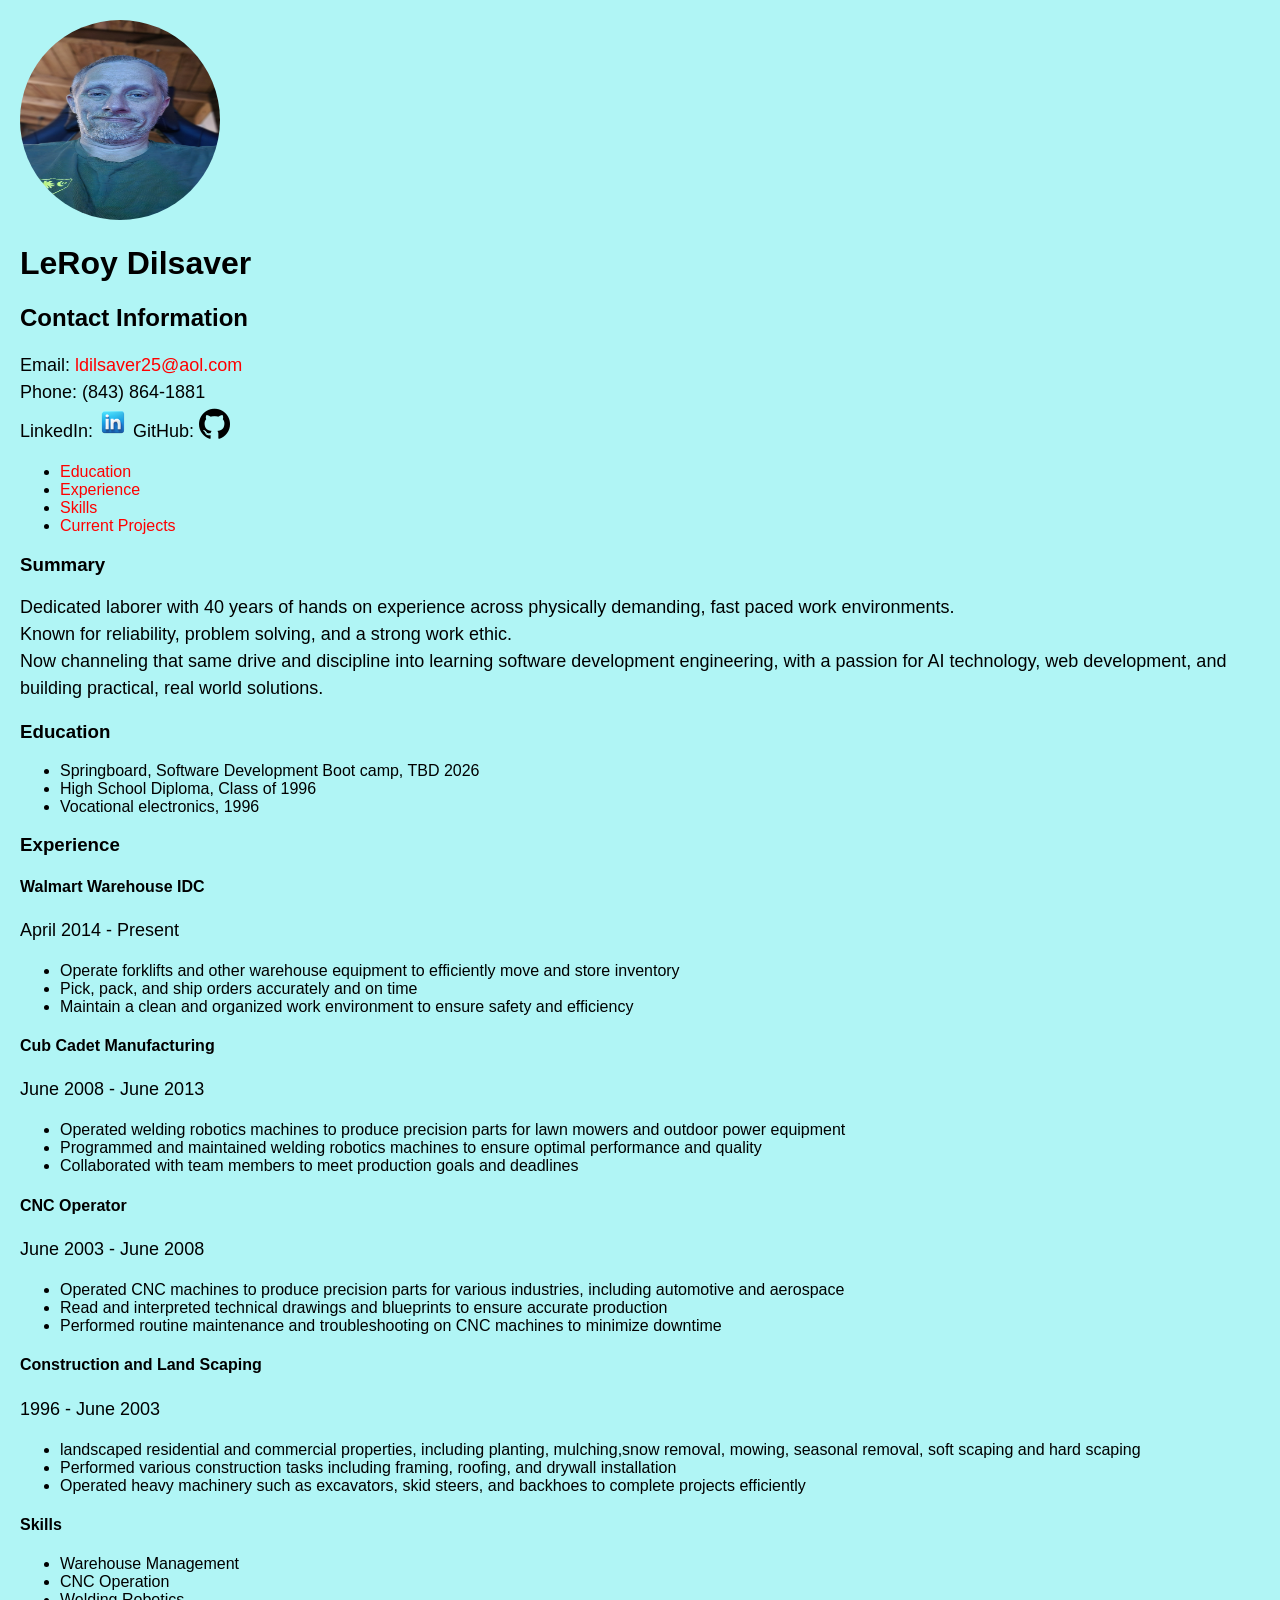
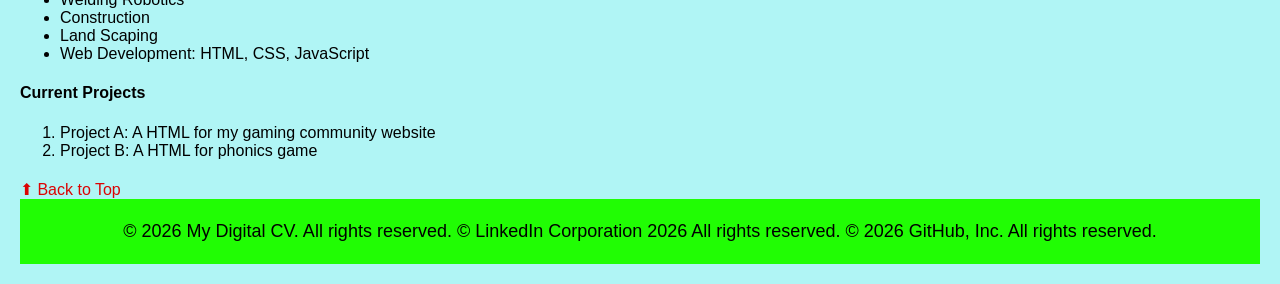
==== my_cv/index.html @ 77f1e928 "changed file name" ====
<!DOCTYPE html>
<html lang="en">
<head>
  <meta charset="UTF-8">
  <meta name="viewport" content="width=device-width, initial-scale=1.0">
  <!-- add some basic style -->
  <link rel="stylesheet" href="styles.css">
  <link rel="stylesheet" href="https://cdnjs.cloudflare.com/ajax/libs/font-awesome/4.7.0/css/font-awesome.min.css">

  <title>Digital CV</title>
    </head>

<body>
  <!-- profile -->
  <img src="images/20260308_204023.jpg" alt="Profile picture of LeRoy Dilsaver" class="profile-picture">
  <h1>LeRoy Dilsaver</h1>
  <h2>Contact Information</h2>
  <p>Email: <a href="mailto:ldilsaver25@aol.com">ldilsaver25@aol.com</a>

    <br>
     Phone: (843) 864-1881
<br>
<!-- quick links -->
  LinkedIn: <a href="https://www.linkedin.com/in/leroy-dilsaver-5354b6369/" target="_blank" ><img src="images/icons8-linkedin-94.png" alt="LinkedIn"  style="width: 30px;height:30px"></a>

  GitHub: <a href="https://github.com/PapaRed78" target="_blank" ><i class="fa fa-github" style="font-size:36px; color:black"></i>
</a></p>
<!-- navigation -->
  <nav>
    <ul>
      <li><a href="#education">Education</a></li>
      <li><a href="#experience">Experience</a></li>
      <li><a href="#skills">Skills</a></li>
      <li><a href="#current_projects">Current Projects</a></li>
    </ul>
  </nav>

    <section id="summary">
      <h3>Summary</h3>
      <p>Dedicated laborer with 40 years of hands on experience across physically demanding, fast paced work environments. <br>Known for reliability, problem solving, and a strong work ethic.<br> Now channeling that same drive and discipline into learning software development engineering, with a passion for AI technology, web development, and building practical, real world solutions.</p>
    </section>

    <section id="education">
  <h3>Education</h3>
  <ul>
    <li>Springboard, Software Development Boot camp, TBD 2026</li>
    <li>High School Diploma,  Class of 1996</li>
    <li>Vocational electronics, 1996</li>
  </ul>
  </section>

<section id="experience">
  <h3>Experience</h3>
  <h4>Walmart Warehouse IDC</h4>
  <p>April 2014 - Present</p>
  <ul>
    <li>Operate forklifts and other warehouse equipment to efficiently move and store inventory</li>
    <li>Pick, pack, and ship orders accurately and on time</li>
    <li>Maintain a clean and organized work environment to ensure safety and efficiency</li>
  </ul>
  <h4>Cub Cadet Manufacturing</h4>
  <p>June 2008 - June 2013</p>
  <ul>
    <li>Operated welding robotics machines to produce precision parts for lawn mowers and outdoor power equipment</li>
    <li>Programmed and maintained welding robotics machines to ensure optimal performance and quality</li>
    <li>Collaborated with team members to meet production goals and deadlines</li>
  </ul>
  <h4>CNC Operator</h4>
  <p>June 2003 - June 2008</p>
  <ul>
    <li>Operated CNC machines to produce precision parts for various industries, including automotive and aerospace</li>
    <li>Read and interpreted technical drawings and blueprints to ensure accurate production</li>
    <li>Performed routine maintenance and troubleshooting on CNC machines to minimize downtime</li>
  </ul> 

  <h4>Construction and Land Scaping</h4>
  <p>1996 - June 2003</p>
  <ul>
    <li>landscaped residential and commercial properties, including planting, mulching,snow removal, mowing, seasonal removal, soft scaping and hard scaping</li>
    <li>Performed various construction tasks including framing, roofing, and drywall installation</li>
    <li>Operated heavy machinery such as excavators, skid steers, and backhoes to complete projects efficiently</li>
  </ul> 
</section>

  <section id="skills">
    <h4>Skills</h4>
    <ul>
      <li>Warehouse Management</li>
      <li>CNC Operation</li>
      <li>Welding Robotics</li>
      <li>Construction</li>
      <li>Land Scaping</li>
      <li>Web Development: HTML, CSS, JavaScript</li>
    </ul>
  </section>

<section id="current_projects">
  <h4>Current Projects</h4>
  <ol>
    <li>Project A: A HTML for my gaming community website</li>
    <li>Project B: A HTML for phonics game</li>
  </ol> 
</section>

  <!-- add back to top -->
  <a href="#top" class="back-to-top">⬆ Back to Top</a>
  <footer>
    <p>&copy; 2026 My Digital CV. All rights reserved.
     &copy; LinkedIn Corporation 2026 All rights reserved.
    &copy; 2026 GitHub, Inc. All rights reserved.</p>
  </footer>
</body>
</html>
---- my_cv/styles.css ----
/* ? back round colors */
   body {
      font-family: Arial, sans-serif;
      background-color: #b0f5f5;
      margin: 20px;
     
    }
/* todo round corners */
    img {
      border-radius: 50%;
      width: 200px;
      height: 200px;
    }
    /* ! header text color */
    h1, h2 {
      color: #000000;
    }
    .back-to-top {
      display: block;
      margin-top: 20px;
      text-decoration: none;
      color: #db0303;
    }
    /* ? link text color */
  a {
    text-decoration: none;
    color: #ff0000;
  }

  p {
    color: #000000;
    font-size: 18px;
    line-height: 1.5;
  }
footer {
text-align: center;
padding: 1px;
background-color: #21fd04;

}
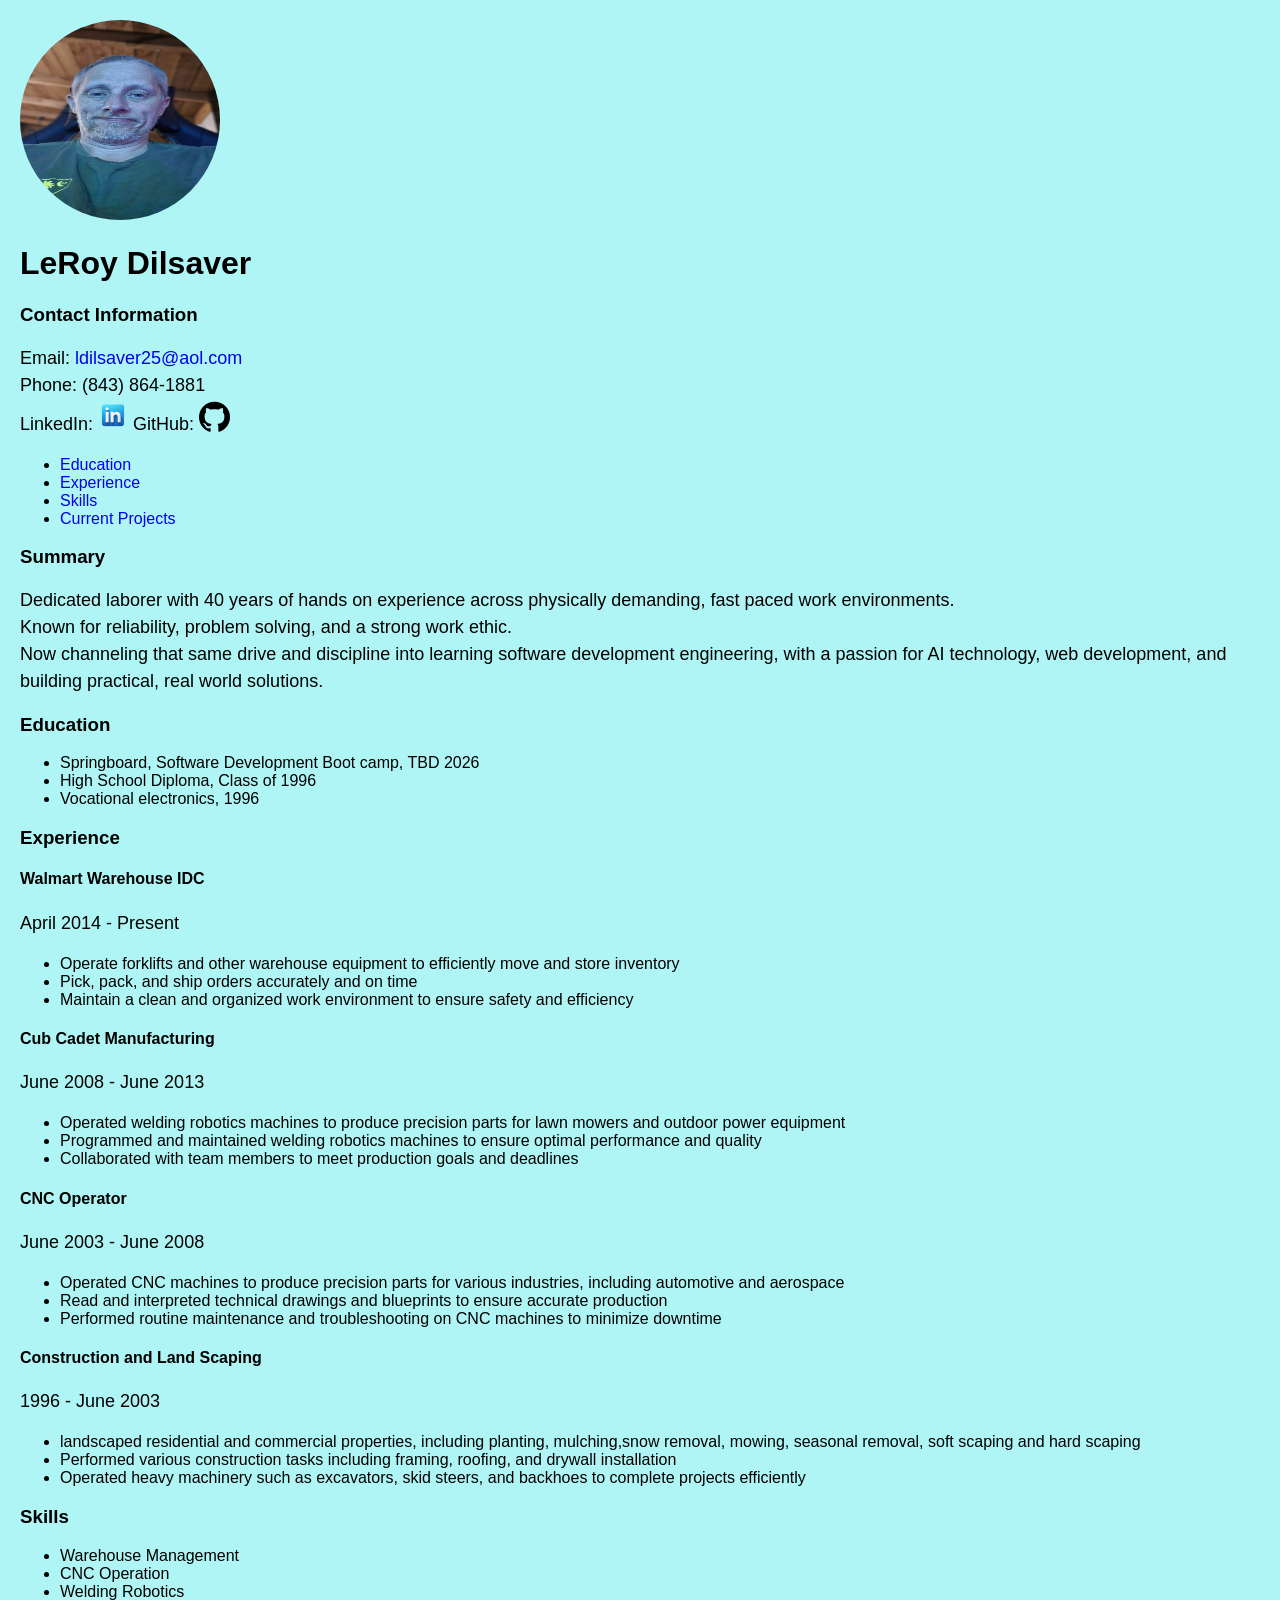
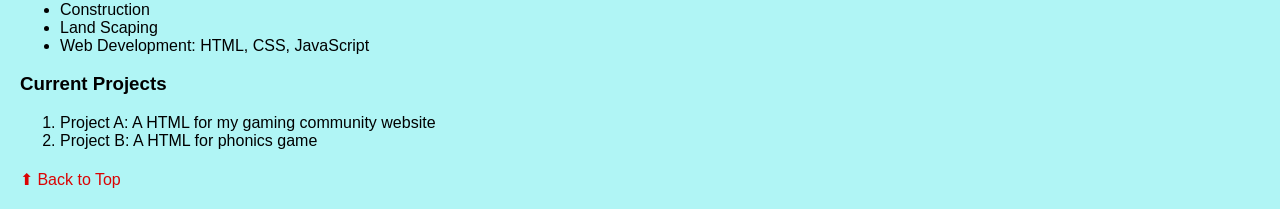
==== commit 51460fdf: "change file name" ====
--- a/my_cv/index.html
+++ b/my_cv/index.html
@@ -6,15 +6,12 @@
   <!-- add some basic style -->
   <link rel="stylesheet" href="styles.css">
   <link rel="stylesheet" href="https://cdnjs.cloudflare.com/ajax/libs/font-awesome/4.7.0/css/font-awesome.min.css">
-
   <title>Digital CV</title>
     </head>
-
 <body>
-  <!-- profile -->
   <img src="images/20260308_204023.jpg" alt="Profile picture of LeRoy Dilsaver" class="profile-picture">
   <h1>LeRoy Dilsaver</h1>
-  <h2>Contact Information</h2>
+  <h3>Contact Information</h3>
   <p>Email: <a href="mailto:ldilsaver25@aol.com">ldilsaver25@aol.com</a>
 
     <br>
@@ -83,7 +80,7 @@
 </section>
 
   <section id="skills">
-    <h4>Skills</h4>
+    <h3>Skills</h3>
     <ul>
       <li>Warehouse Management</li>
       <li>CNC Operation</li>
@@ -95,7 +92,7 @@
   </section>
 
 <section id="current_projects">
-  <h4>Current Projects</h4>
+  <h3>Current Projects</h3>
   <ol>
     <li>Project A: A HTML for my gaming community website</li>
     <li>Project B: A HTML for phonics game</li>
@@ -104,10 +101,5 @@
 
   <!-- add back to top -->
   <a href="#top" class="back-to-top">⬆ Back to Top</a>
-  <footer>
-    <p>&copy; 2026 My Digital CV. All rights reserved.
-     &copy; LinkedIn Corporation 2026 All rights reserved.
-    &copy; 2026 GitHub, Inc. All rights reserved.</p>
-  </footer>
 </body>
 </html>
--- a/my_cv/styles.css
+++ b/my_cv/styles.css
@@ -21,20 +21,12 @@
       text-decoration: none;
       color: #db0303;
     }
-    /* ? link text color */
   a {
     text-decoration: none;
-    color: #ff0000;
   }
 
   p {
     color: #000000;
     font-size: 18px;
     line-height: 1.5;
-  }
-footer {
-text-align: center;
-padding: 1px;
-background-color: #21fd04;
-
-}
+  }
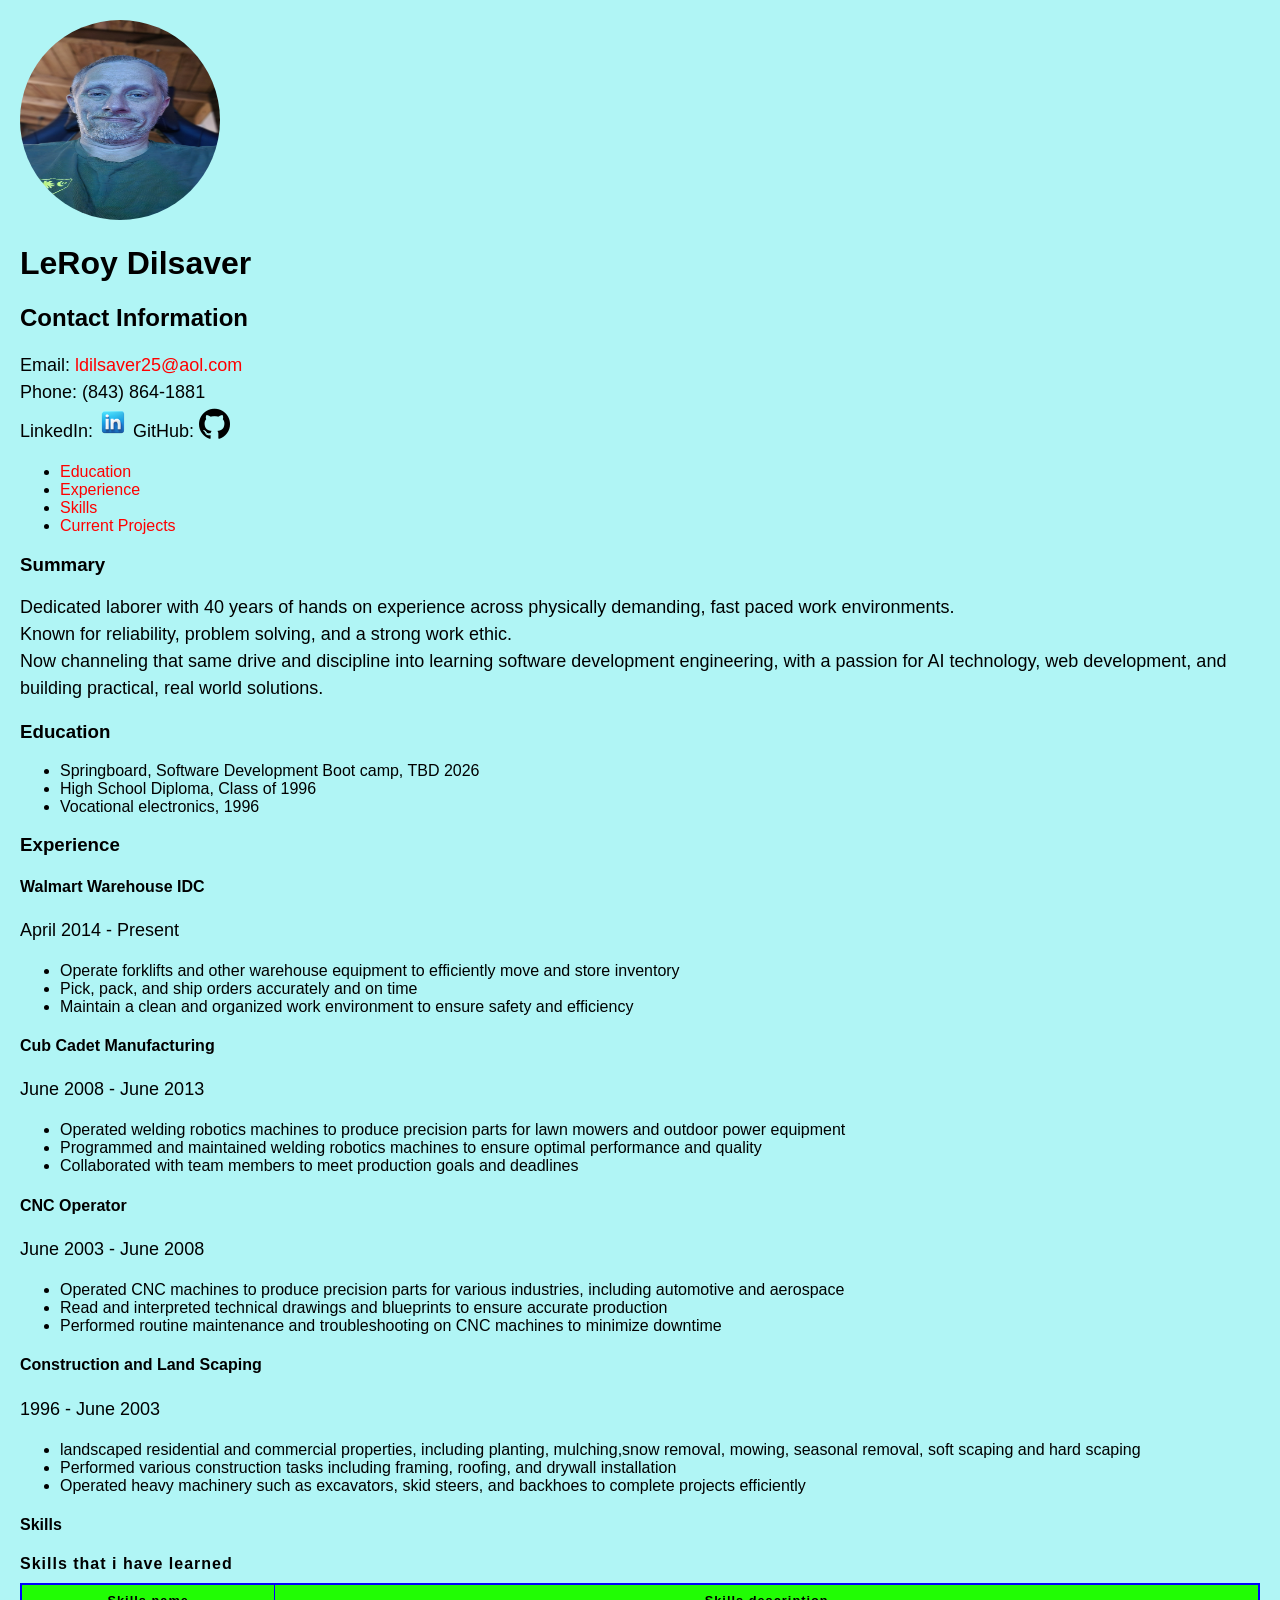
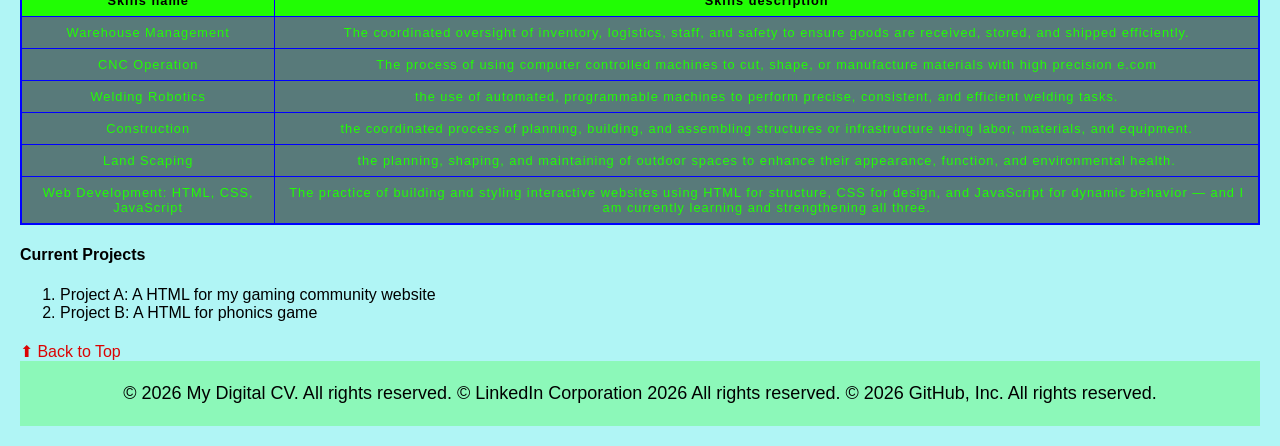
==== commit cd10b1d4: "exercise1.2" ====
--- a/my_cv/index.html
+++ b/my_cv/index.html
@@ -6,12 +6,15 @@
   <!-- add some basic style -->
   <link rel="stylesheet" href="styles.css">
   <link rel="stylesheet" href="https://cdnjs.cloudflare.com/ajax/libs/font-awesome/4.7.0/css/font-awesome.min.css">
+
   <title>Digital CV</title>
     </head>
+
 <body>
+  <!-- profile -->
   <img src="images/20260308_204023.jpg" alt="Profile picture of LeRoy Dilsaver" class="profile-picture">
   <h1>LeRoy Dilsaver</h1>
-  <h3>Contact Information</h3>
+  <h2>Contact Information</h2>
   <p>Email: <a href="mailto:ldilsaver25@aol.com">ldilsaver25@aol.com</a>
 
     <br>
@@ -80,19 +83,49 @@
 </section>
 
   <section id="skills">
-    <h3>Skills</h3>
-    <ul>
-      <li>Warehouse Management</li>
-      <li>CNC Operation</li>
-      <li>Welding Robotics</li>
-      <li>Construction</li>
-      <li>Land Scaping</li>
-      <li>Web Development: HTML, CSS, JavaScript</li>
-    </ul>
+    <h4>Skills</h4>
+   <table>
+  <caption>
+   Skills that i have learned
+  </caption>
+  <thead>
+    <tr>
+      <th>Skills name</th>
+      <th>Skills description</th>
+    </tr>
+  </thead>
+  <tbody>
+    <tr>
+      <td>Warehouse Management</td>
+      <td>The coordinated oversight of inventory, logistics, staff, and safety to ensure goods are received, stored, and shipped efficiently.</td>
+    </tr>
+    <tr>
+      <td>CNC Operation</td>
+      <td>The process of using computer controlled machines to cut, shape, or manufacture materials with high precision e.com</td>
+    </tr>
+   <tr>
+     <td>Welding Robotics</td>
+     <td>the use of automated, programmable machines to perform precise, consistent, and efficient welding tasks.</td>
+   </tr>      
+    <tr>
+      <td>Construction</td>
+      <td>the coordinated process of planning, building, and assembling structures or infrastructure using labor, materials, and equipment.</td>
+    </tr>
+    <tr>
+      <td>Land Scaping</td>
+  <td>the planning, shaping, and maintaining of outdoor spaces to enhance their appearance, function, and environmental health.</td>
+    </tr>
+    <tr>
+      <td>Web Development: HTML, CSS, JavaScript</td>
+      <td>The practice of building and styling interactive websites using HTML for structure, CSS for design, and JavaScript for dynamic behavior — and I am currently learning and strengthening all three.</td>
+    </tr>
+  </tbody>
+</table>
+
   </section>
 
 <section id="current_projects">
-  <h3>Current Projects</h3>
+  <h4>Current Projects</h4>
   <ol>
     <li>Project A: A HTML for my gaming community website</li>
     <li>Project B: A HTML for phonics game</li>
@@ -101,5 +134,10 @@
 
   <!-- add back to top -->
   <a href="#top" class="back-to-top">⬆ Back to Top</a>
+  <footer>
+    <p>&copy; 2026 My Digital CV. All rights reserved.
+     &copy; LinkedIn Corporation 2026 All rights reserved.
+    &copy; 2026 GitHub, Inc. All rights reserved.</p>
+  </footer>
 </body>
 </html>
--- a/my_cv/styles.css
+++ b/my_cv/styles.css
@@ -1,11 +1,13 @@
-   /* ? back round colors */
+   /* todo body background color/pic or linear gradient */
+   /* todo h1-h6 styles*/
+   /* ? body colors */
    body {
       font-family: Arial, sans-serif;
       background-color: #b0f5f5;
       margin: 20px;
      
     }
-/* todo round corners */
+    /* round corners */
     img {
       border-radius: 50%;
       width: 200px;
@@ -21,12 +23,50 @@
       text-decoration: none;
       color: #db0303;
     }
+    /* ? link text color */
   a {
     text-decoration: none;
+    color: #ff0000;
   }
 
   p {
     color: #000000;
     font-size: 18px;
     line-height: 1.5;
-  }+  }
+footer {
+text-align: center;
+padding: 1px;
+background-color:#21fd0440
+
+}
+   /* table css  */
+caption {
+  caption-side: top;
+  text-align: left;
+  padding-bottom: 10px;
+  font-weight: bold;
+  font-size: 1.0rem;
+}
+table {
+  border-collapse: collapse;
+  border: 2px solid blue;
+  font-family: sans-serif;
+  font-size: 0.8rem;
+  letter-spacing: 1px;
+ background-image: linear-gradient(rgba(0, 0, 0, 0.5), rgba(0, 0, 0, 0.5)), url(https://img.freepik.com/premium-photo/creative-digital-skill-bar-blurry-dark-bokeh-background-education-career-progress-concept_670147-43984.jpg?w=2000);
+background-size: cover;
+background-position: center;}
+
+th, td {
+  border: 1px solid blue;
+  padding: 8px 10px;
+}
+
+th {
+  background-color: #21fd04;
+}
+
+td {
+  text-align: center;
+  color: #21fd04}
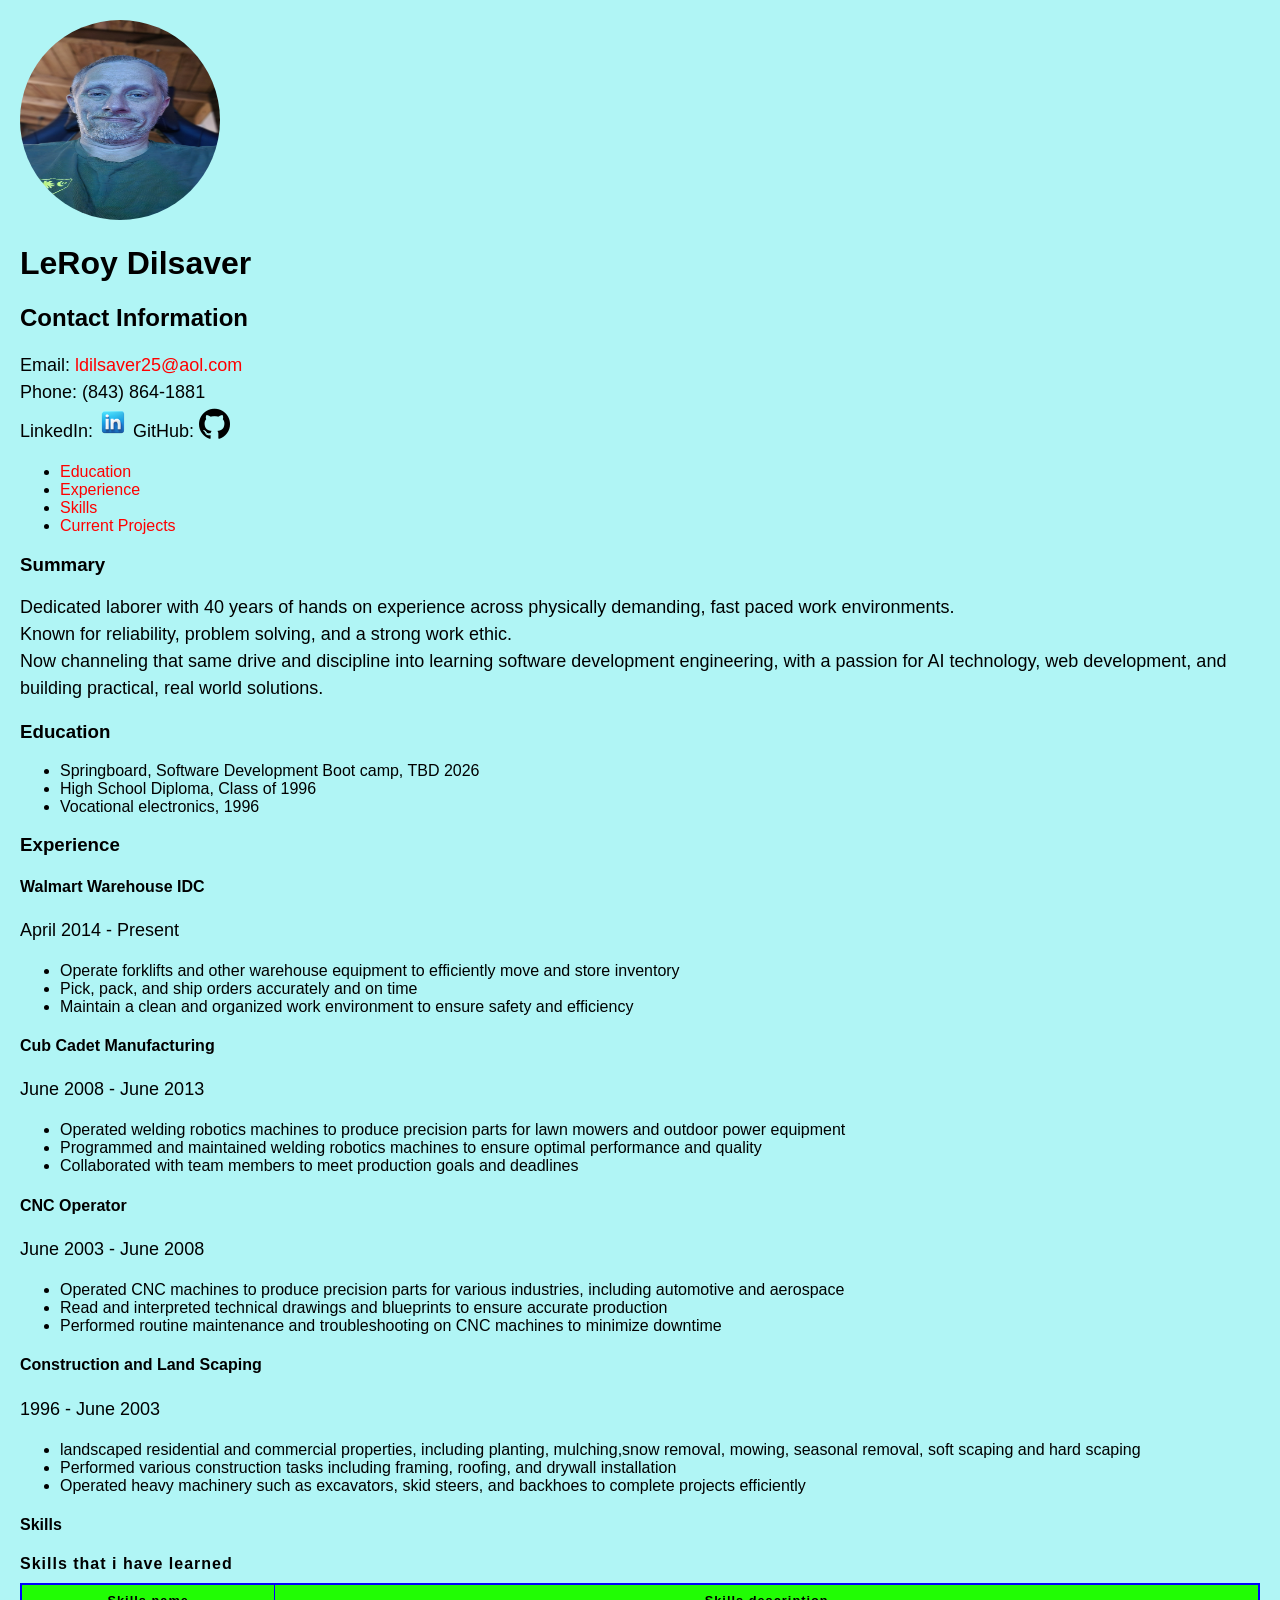
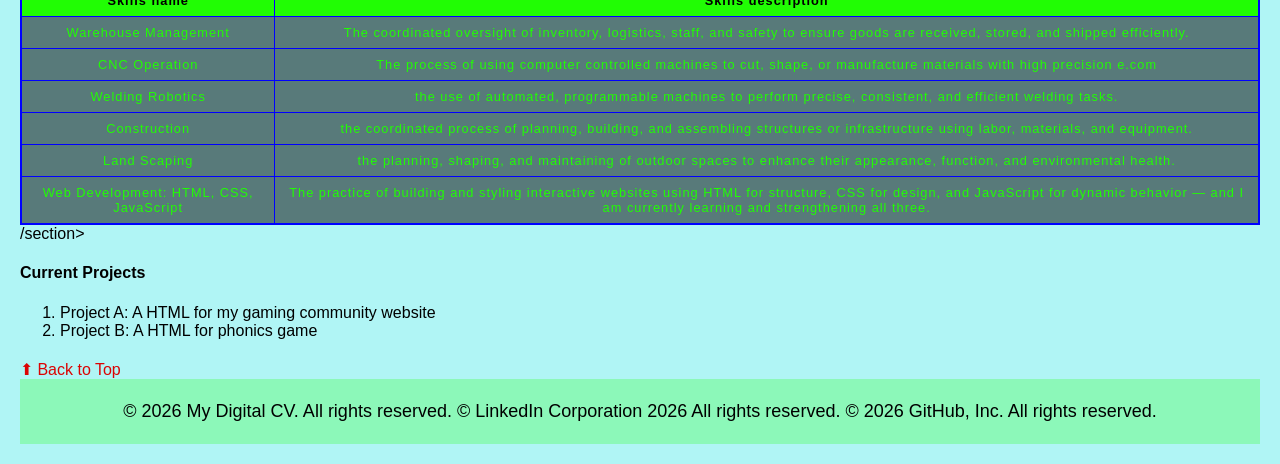
==== commit d7066a22: "added notes" ====
--- a/my_cv/index.html
+++ b/my_cv/index.html
@@ -84,6 +84,7 @@
 
   <section id="skills">
     <h4>Skills</h4>
+    <!-- add table for skills -->
    <table>
   <caption>
    Skills that i have learned
@@ -121,9 +122,9 @@
     </tr>
   </tbody>
 </table>
-
-  </section>
-
+/section>
+<!-- add forms  -->
+ 
 <section id="current_projects">
   <h4>Current Projects</h4>
   <ol>
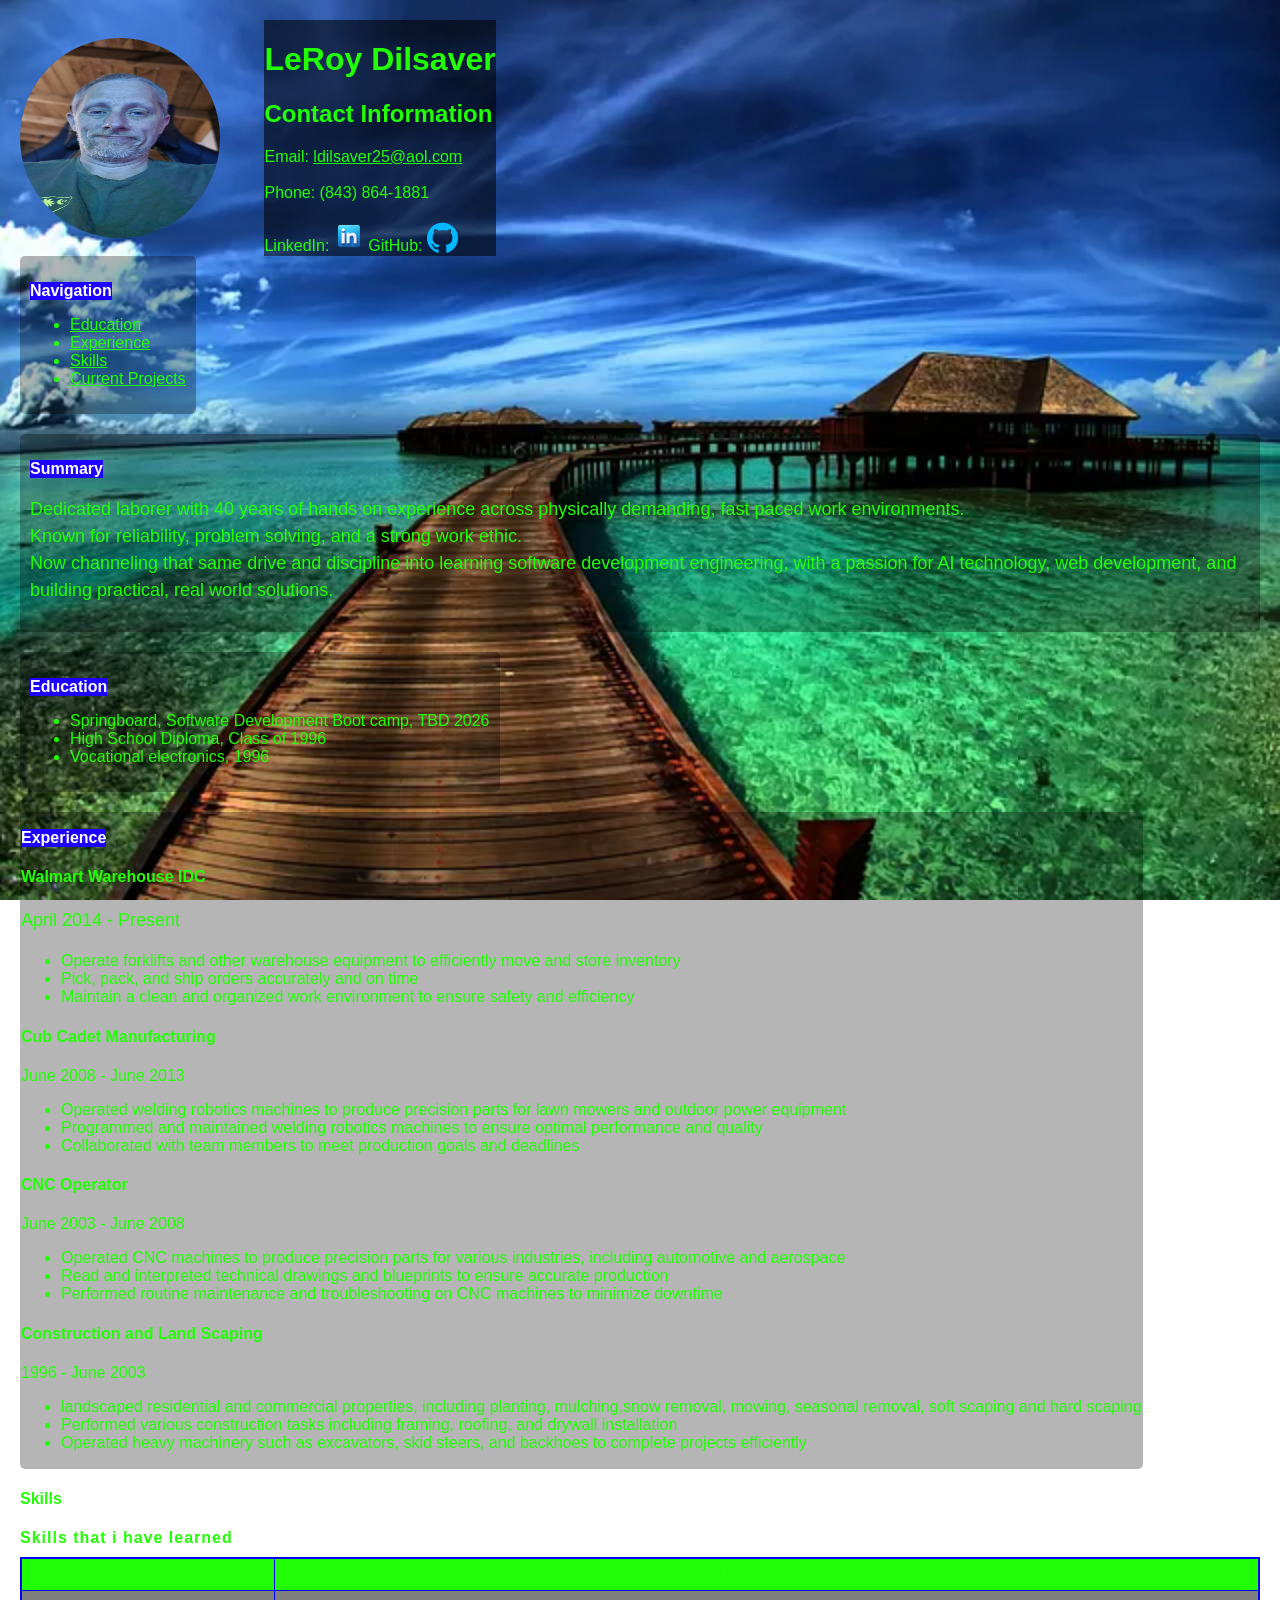
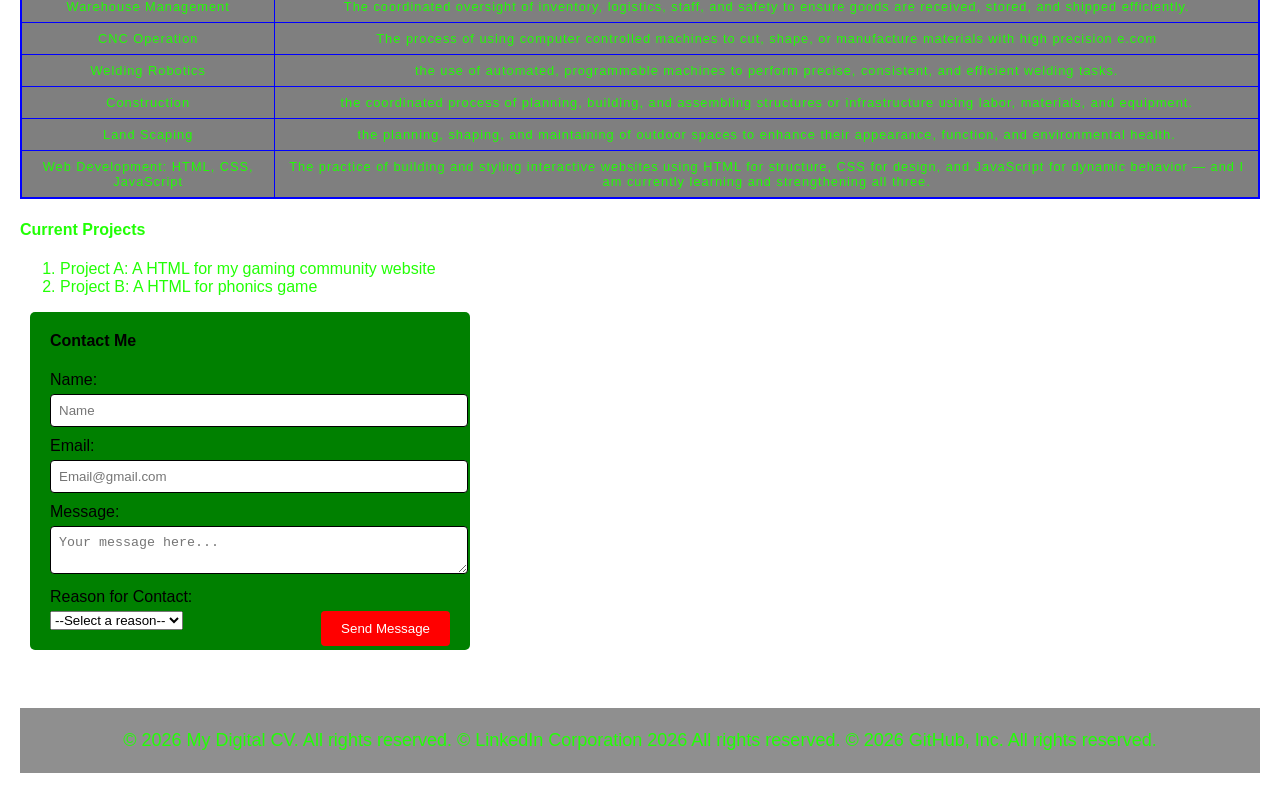
==== commit 216c683c: "final commit" ====
--- a/my_cv/index.html
+++ b/my_cv/index.html
@@ -6,27 +6,38 @@
   <!-- add some basic style -->
   <link rel="stylesheet" href="styles.css">
   <link rel="stylesheet" href="https://cdnjs.cloudflare.com/ajax/libs/font-awesome/4.7.0/css/font-awesome.min.css">
-
+  <script src="script.js"></script>
   <title>Digital CV</title>
     </head>
 
 <body>
+   <div class="background-image"></div>
+
   <!-- profile -->
-  <img src="images/20260308_204023.jpg" alt="Profile picture of LeRoy Dilsaver" class="profile-picture">
+   <div class="profile-container">
+  <img src="images/20260308_204023.jpg" alt="Profile picture of LeRoy Dilsaver" class="profile-picture" style="width:200px; border-radius:50%; vertical-align:middle;">
+   <div style="display:inline-block; vertical-align:middle; margin-left:40px; background-color: #0000008f;">
   <h1>LeRoy Dilsaver</h1>
   <h2>Contact Information</h2>
-  <p>Email: <a href="mailto:ldilsaver25@aol.com">ldilsaver25@aol.com</a>
-
-    <br>
+  Email: <a href="mailto:ldilsaver25@aol.com">ldilsaver25@aol.com</a>
+<br>
+<br>
      Phone: (843) 864-1881
 <br>
+<br>
 <!-- quick links -->
-  LinkedIn: <a href="https://www.linkedin.com/in/leroy-dilsaver-5354b6369/" target="_blank" ><img src="images/icons8-linkedin-94.png" alt="LinkedIn"  style="width: 30px;height:30px"></a>
+LinkedIn: <a href="https://www.linkedin.com/in/leroy-dilsaver-5354b6369/" target="_blank" ><img src="images/icons8-linkedin-94.png" alt="LinkedIn"  style="width: 30px;height:30px; color:black"></a>
 
-  GitHub: <a href="https://github.com/PapaRed78" target="_blank" ><i class="fa fa-github" style="font-size:36px; color:black"></i>
-</a></p>
+GitHub: <a href="https://github.com/PapaRed78" target="_blank" ><i class="fa fa-github" style="font-size:36px; color:rgb(4, 184, 255)"></i>
+  </a>
+ </div>
+</div>
+
+
 <!-- navigation -->
-  <nav>
+ 
+  <nav id="navbar">
+    <h3>Navigation</h3>
     <ul>
       <li><a href="#education">Education</a></li>
       <li><a href="#experience">Experience</a></li>
@@ -34,7 +45,7 @@
       <li><a href="#current_projects">Current Projects</a></li>
     </ul>
   </nav>
-
+  
     <section id="summary">
       <h3>Summary</h3>
       <p>Dedicated laborer with 40 years of hands on experience across physically demanding, fast paced work environments. <br>Known for reliability, problem solving, and a strong work ethic.<br> Now channeling that same drive and discipline into learning software development engineering, with a passion for AI technology, web development, and building practical, real world solutions.</p>
@@ -121,9 +132,8 @@
       <td>The practice of building and styling interactive websites using HTML for structure, CSS for design, and JavaScript for dynamic behavior — and I am currently learning and strengthening all three.</td>
     </tr>
   </tbody>
-</table>
-/section>
-<!-- add forms  -->
+ </table>
+</section>
  
 <section id="current_projects">
   <h4>Current Projects</h4>
@@ -133,10 +143,32 @@
   </ol> 
 </section>
 
+<!-- contact form -->
+<form action="mailto:ldilsaver25@aol.com" method="post" enctype="text/plain" id="contact-form">
+  <h4>Contact Me</h4>
+  <label for="name">Name:</label>
+  <input type="text" placeholder="Name" id="name" name="name" required>
+  <label for="email">Email:</label>
+  <input type="email" placeholder="Email@gmail.com" id="email" name="email" required>
+  <label for="message">Message:</label>
+  <textarea placeholder="Your message here..." id="message" name="message" required></textarea>
+  <label for="reason">Reason for Contact:</label>
+<select name="reason" id="reason" required>
+    <option value="">--Select a reason--</option>
+    <option value="general_inquiry">General Inquiry</option>
+    <option value="technical_support">Technical Support</option>
+    <option value="job">Job Opportunity</option>
+    <option value="feedback">Feedback</option>
+</select>
+  <button type="submit" style="float: right;">Send Message</button>
+
+</form>
+
   <!-- add back to top -->
   <a href="#top" class="back-to-top">⬆ Back to Top</a>
   <footer>
-    <p>&copy; 2026 My Digital CV. All rights reserved.
+    <p> 
+      &copy; 2026 My Digital CV. All rights reserved.
      &copy; LinkedIn Corporation 2026 All rights reserved.
     &copy; 2026 GitHub, Inc. All rights reserved.</p>
   </footer>
--- a/my_cv/styles.css
+++ b/my_cv/styles.css
@@ -2,43 +2,52 @@
    /* todo h1-h6 styles*/
    /* ? body colors */
    body {
-      font-family: Arial, sans-serif;
-      background-color: #b0f5f5;
+      font-family: Arial, sans-serif; color: #22ff05;
       margin: 20px;
-     
-    }
+   }
+
     /* round corners */
     img {
-      border-radius: 50%;
+      border-radius: 30%;
       width: 200px;
       height: 200px;
     }
     /* ! header text color */
     h1, h2 {
-      color: #000000;
+      color:#22ff05;
     }
     .back-to-top {
       display: block;
       margin-top: 20px;
       text-decoration: none;
-      color: #db0303;
+      color: white;
+      text-align: center;
+      font-size: 2rem;
     }
     /* ? link text color */
   a {
-    text-decoration: none;
-    color: #ff0000;
+    text-decoration: underline;
+    color: #22ff05;
   }
 
-  p {
-    color: #000000;
+ p:first-of-type{
+    color: #22ff05;
     font-size: 18px;
     line-height: 1.5;
   }
 footer {
 text-align: center;
 padding: 1px;
-background-color:#21fd0440
+background-color:#00000070
+}
 
+
+h3 {
+  max-width: max-content;
+  background-color: rgb(30, 0, 255);
+  Font-size: 1.0rem;
+  color: #ffffff;
+ 
 }
    /* table css  */
 caption {
@@ -48,6 +57,7 @@
   font-weight: bold;
   font-size: 1.0rem;
 }
+
 table {
   border-collapse: collapse;
   border: 2px solid blue;
@@ -69,4 +79,110 @@
 
 td {
   text-align: center;
-  color: #21fd04}
+  color: #21fd04
+}
+
+/* contact form styles */
+#contact-form {
+  background-color: green;
+  padding: 20px;
+  border-radius: 5px;
+  max-width: 400px;
+  margin-left:  10px;
+}
+#contact-form h4 {
+  margin-top: 0;
+  color: #000000;
+}
+#contact-form label {
+  display: block;
+  margin-bottom: 5px;
+  color: #000000;
+  cursor: pointer;
+}
+#contact-form input, #contact-form textarea {
+  width: 100%;
+  padding: 8px;
+  margin-bottom: 10px;
+  border: 1px solid black;
+  border-radius: 4px;
+  cursor: pointer;
+ }
+
+#contact-form button {
+  background-color: red;
+  color: #fff;
+  border: none;
+  padding: 10px 20px;
+  border-radius: 4px;
+  cursor: pointer;}
+  
+#contact-form button:hover {
+  background-color: #21fd04;
+}
+
+/* Styles when the mouse hovers over the input field */
+#email:hover {
+  background-color: #21fd04;}
+#message:hover {
+  background-color: #21fd04;}
+#name:hover {
+  background-color: #21fd04;}
+#reason:hover {
+  background-color: #21fd04;} 
+
+.background-image {
+    /* Position the div fixed to the viewport and make it cover everything */
+    position: fixed;
+    top: 0;
+    left: 0;
+    width: 100%;
+    height: 100%;
+    
+    background-image: url('images/oceanview.webp');
+    
+    /* Center the image and scale it to cover the entire container (viewport) */
+    background-position: center;
+    background-size: cover;
+    background-repeat: no-repeat;
+    z-index: -1; }
+
+    #summary {
+      background-color:#0000004a;
+      padding: 10px;
+      border-radius: 5px;
+      margin-bottom: 20px;
+      max-width: max-content;
+    }
+
+    #education {
+      background-color:#0000004a;
+      padding: 10px;
+      border-radius: 5px;
+      margin-bottom: 20px;
+      max-width: max-content;
+    }
+
+    #experience {
+      background-color: #0000004a;
+      padding: 1px;
+      border-radius: 5px;
+      max-width: max-content;
+    
+    }
+      #projects {
+        background-color: #0000004a;
+        padding: 10px;
+        border-radius: 5px;
+        margin-bottom: 20px;
+        
+      }
+
+      #navbar {
+        background-color: #0000004a;
+        padding: 10px;
+        border-radius: 5px;
+        margin-bottom: 20px;
+        display:inline-block;
+      }
+    
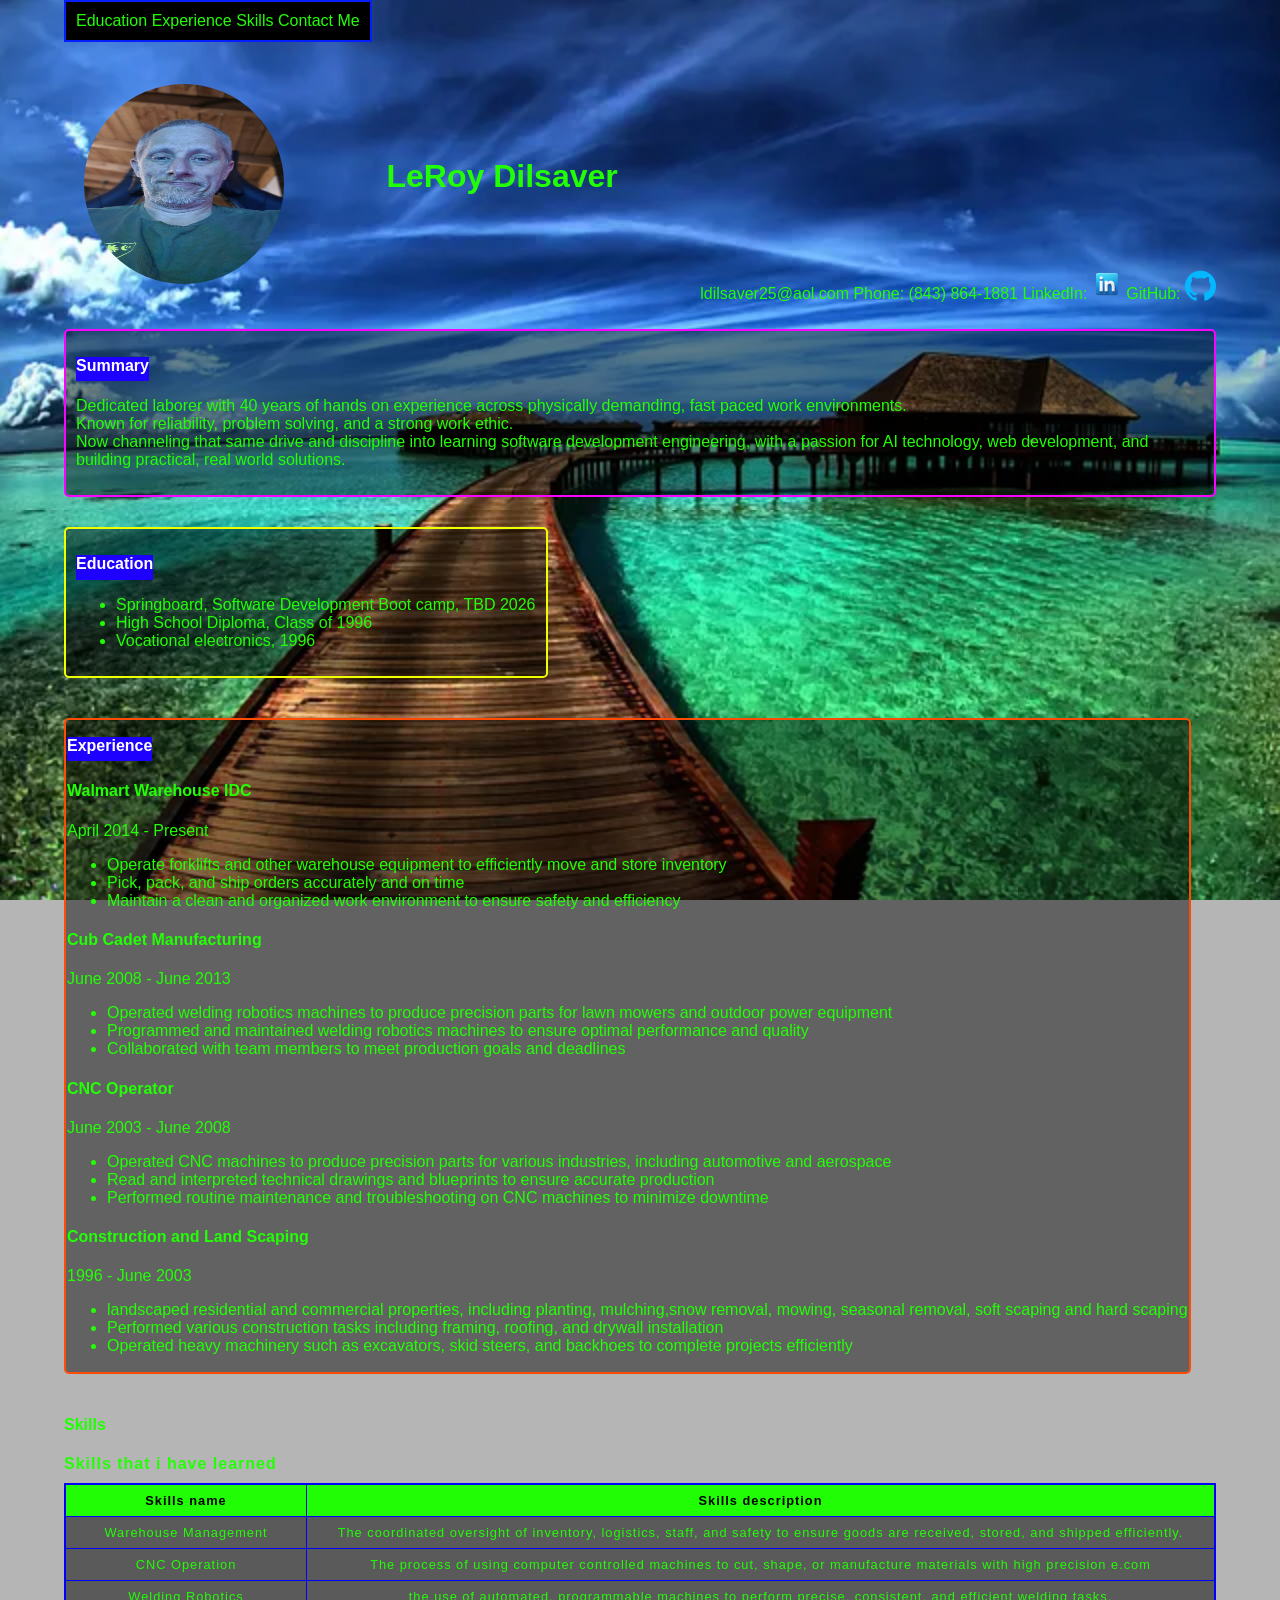
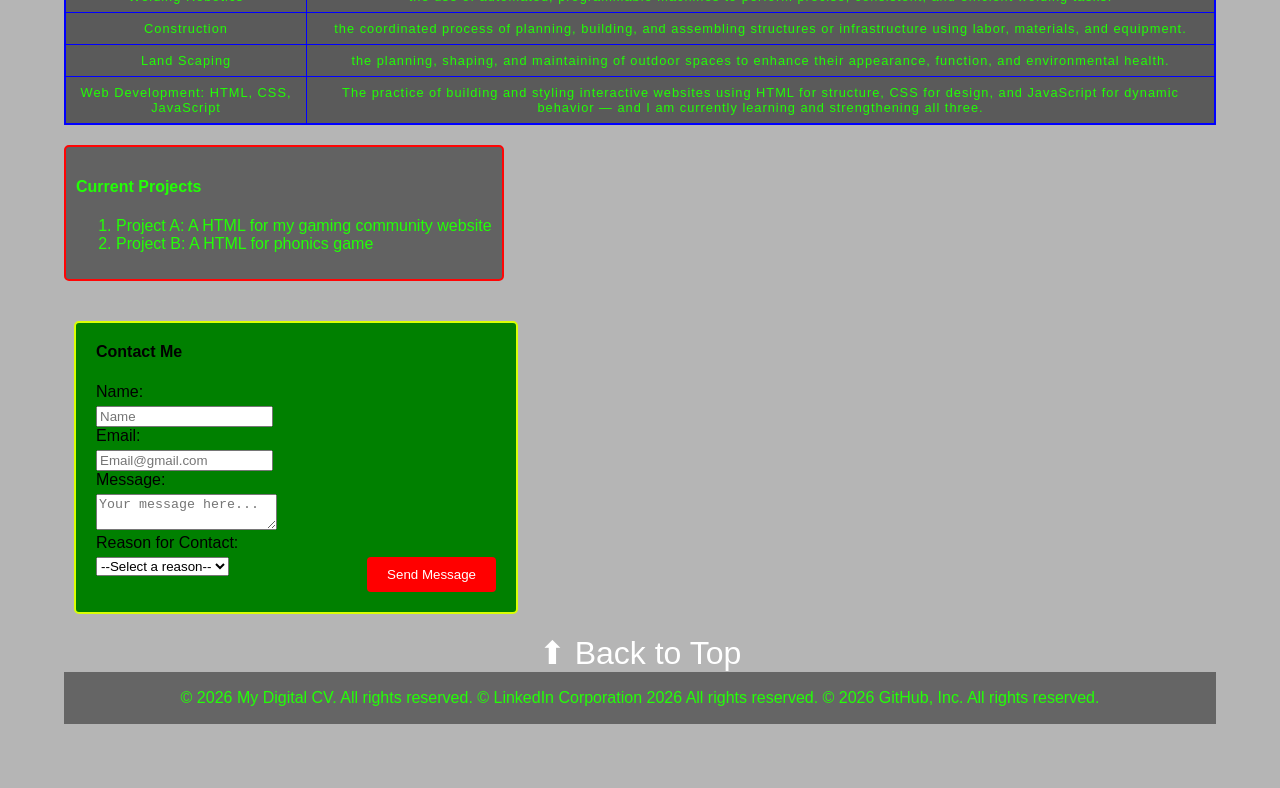
==== commit 5cf719ab: "add flex box exercise2.2" ====
--- a/my_cv/index.html
+++ b/my_cv/index.html
@@ -1,176 +1,277 @@
-<!DOCTYPE html>
+<!doctype html>
 <html lang="en">
-<head>
-  <meta charset="UTF-8">
-  <meta name="viewport" content="width=device-width, initial-scale=1.0">
-  <!-- add some basic style -->
-  <link rel="stylesheet" href="styles.css">
-  <link rel="stylesheet" href="https://cdnjs.cloudflare.com/ajax/libs/font-awesome/4.7.0/css/font-awesome.min.css">
-  <script src="script.js"></script>
-  <title>Digital CV</title>
-    </head>
-
-<body>
-   <div class="background-image"></div>
-
-  <!-- profile -->
-   <div class="profile-container">
-  <img src="images/20260308_204023.jpg" alt="Profile picture of LeRoy Dilsaver" class="profile-picture" style="width:200px; border-radius:50%; vertical-align:middle;">
-   <div style="display:inline-block; vertical-align:middle; margin-left:40px; background-color: #0000008f;">
-  <h1>LeRoy Dilsaver</h1>
-  <h2>Contact Information</h2>
-  Email: <a href="mailto:ldilsaver25@aol.com">ldilsaver25@aol.com</a>
-<br>
-<br>
-     Phone: (843) 864-1881
-<br>
-<br>
-<!-- quick links -->
-LinkedIn: <a href="https://www.linkedin.com/in/leroy-dilsaver-5354b6369/" target="_blank" ><img src="images/icons8-linkedin-94.png" alt="LinkedIn"  style="width: 30px;height:30px; color:black"></a>
-
-GitHub: <a href="https://github.com/PapaRed78" target="_blank" ><i class="fa fa-github" style="font-size:36px; color:rgb(4, 184, 255)"></i>
-  </a>
- </div>
-</div>
-
-
-<!-- navigation -->
- 
-  <nav id="navbar">
-    <h3>Navigation</h3>
-    <ul>
-      <li><a href="#education">Education</a></li>
-      <li><a href="#experience">Experience</a></li>
-      <li><a href="#skills">Skills</a></li>
-      <li><a href="#current_projects">Current Projects</a></li>
-    </ul>
-  </nav>
-  
-    <section id="summary">
-      <h3>Summary</h3>
-      <p>Dedicated laborer with 40 years of hands on experience across physically demanding, fast paced work environments. <br>Known for reliability, problem solving, and a strong work ethic.<br> Now channeling that same drive and discipline into learning software development engineering, with a passion for AI technology, web development, and building practical, real world solutions.</p>
-    </section>
-
-    <section id="education">
-  <h3>Education</h3>
-  <ul>
-    <li>Springboard, Software Development Boot camp, TBD 2026</li>
-    <li>High School Diploma,  Class of 1996</li>
-    <li>Vocational electronics, 1996</li>
-  </ul>
-  </section>
-
-<section id="experience">
-  <h3>Experience</h3>
-  <h4>Walmart Warehouse IDC</h4>
-  <p>April 2014 - Present</p>
-  <ul>
-    <li>Operate forklifts and other warehouse equipment to efficiently move and store inventory</li>
-    <li>Pick, pack, and ship orders accurately and on time</li>
-    <li>Maintain a clean and organized work environment to ensure safety and efficiency</li>
-  </ul>
-  <h4>Cub Cadet Manufacturing</h4>
-  <p>June 2008 - June 2013</p>
-  <ul>
-    <li>Operated welding robotics machines to produce precision parts for lawn mowers and outdoor power equipment</li>
-    <li>Programmed and maintained welding robotics machines to ensure optimal performance and quality</li>
-    <li>Collaborated with team members to meet production goals and deadlines</li>
-  </ul>
-  <h4>CNC Operator</h4>
-  <p>June 2003 - June 2008</p>
-  <ul>
-    <li>Operated CNC machines to produce precision parts for various industries, including automotive and aerospace</li>
-    <li>Read and interpreted technical drawings and blueprints to ensure accurate production</li>
-    <li>Performed routine maintenance and troubleshooting on CNC machines to minimize downtime</li>
-  </ul> 
-
-  <h4>Construction and Land Scaping</h4>
-  <p>1996 - June 2003</p>
-  <ul>
-    <li>landscaped residential and commercial properties, including planting, mulching,snow removal, mowing, seasonal removal, soft scaping and hard scaping</li>
-    <li>Performed various construction tasks including framing, roofing, and drywall installation</li>
-    <li>Operated heavy machinery such as excavators, skid steers, and backhoes to complete projects efficiently</li>
-  </ul> 
-</section>
-
-  <section id="skills">
-    <h4>Skills</h4>
-    <!-- add table for skills -->
-   <table>
-  <caption>
-   Skills that i have learned
-  </caption>
-  <thead>
-    <tr>
-      <th>Skills name</th>
-      <th>Skills description</th>
-    </tr>
-  </thead>
-  <tbody>
-    <tr>
-      <td>Warehouse Management</td>
-      <td>The coordinated oversight of inventory, logistics, staff, and safety to ensure goods are received, stored, and shipped efficiently.</td>
-    </tr>
-    <tr>
-      <td>CNC Operation</td>
-      <td>The process of using computer controlled machines to cut, shape, or manufacture materials with high precision e.com</td>
-    </tr>
-   <tr>
-     <td>Welding Robotics</td>
-     <td>the use of automated, programmable machines to perform precise, consistent, and efficient welding tasks.</td>
-   </tr>      
-    <tr>
-      <td>Construction</td>
-      <td>the coordinated process of planning, building, and assembling structures or infrastructure using labor, materials, and equipment.</td>
-    </tr>
-    <tr>
-      <td>Land Scaping</td>
-  <td>the planning, shaping, and maintaining of outdoor spaces to enhance their appearance, function, and environmental health.</td>
-    </tr>
-    <tr>
-      <td>Web Development: HTML, CSS, JavaScript</td>
-      <td>The practice of building and styling interactive websites using HTML for structure, CSS for design, and JavaScript for dynamic behavior — and I am currently learning and strengthening all three.</td>
-    </tr>
-  </tbody>
- </table>
-</section>
- 
-<section id="current_projects">
-  <h4>Current Projects</h4>
-  <ol>
-    <li>Project A: A HTML for my gaming community website</li>
-    <li>Project B: A HTML for phonics game</li>
-  </ol> 
-</section>
-
-<!-- contact form -->
-<form action="mailto:ldilsaver25@aol.com" method="post" enctype="text/plain" id="contact-form">
-  <h4>Contact Me</h4>
-  <label for="name">Name:</label>
-  <input type="text" placeholder="Name" id="name" name="name" required>
-  <label for="email">Email:</label>
-  <input type="email" placeholder="Email@gmail.com" id="email" name="email" required>
-  <label for="message">Message:</label>
-  <textarea placeholder="Your message here..." id="message" name="message" required></textarea>
-  <label for="reason">Reason for Contact:</label>
-<select name="reason" id="reason" required>
-    <option value="">--Select a reason--</option>
-    <option value="general_inquiry">General Inquiry</option>
-    <option value="technical_support">Technical Support</option>
-    <option value="job">Job Opportunity</option>
-    <option value="feedback">Feedback</option>
-</select>
-  <button type="submit" style="float: right;">Send Message</button>
-
-</form>
-
-  <!-- add back to top -->
-  <a href="#top" class="back-to-top">⬆ Back to Top</a>
-  <footer>
-    <p> 
-      &copy; 2026 My Digital CV. All rights reserved.
-     &copy; LinkedIn Corporation 2026 All rights reserved.
-    &copy; 2026 GitHub, Inc. All rights reserved.</p>
-  </footer>
-</body>
-</html>+  <head>
+    <meta charset="UTF-8" />
+    <meta name="viewport" content="width=device-width, initial-scale=1.0" />
+    <!-- add some basic style -->
+    <link rel="stylesheet" href="styles.css" />
+    <link
+      rel="stylesheet"
+      href="https://cdnjs.cloudflare.com/ajax/libs/font-awesome/4.7.0/css/font-awesome.min.css"
+    />
+    <script src="script.js"></script>
+    <title>Digital CV</title>
+  </head>
+
+  <body>
+    <div class="background-image"></div>
+
+    <!-- profile -->
+    <header>
+      <section>
+        <div class="profile-container">
+          <img
+            src="images/20260308_204023.jpg"
+            alt="Profile picture of LeRoy Dilsaver"
+            class="profile-picture"
+            style="width: 200px; border-radius: 50%; vertical-align: middle"
+          />
+        </div>
+        <div class="name-container">
+          <h1>LeRoy Dilsaver</h1>
+        </div>
+
+        <div class="info-container">
+          <a href="mailto:ldilsaver25@aol.com">ldilsaver25@aol.com</a>
+
+          Phone: (843) 864-1881 LinkedIn:
+          <a
+            href="https://www.linkedin.com/in/leroy-dilsaver-5354b6369/"
+            target="_blank"
+          >
+            <img
+              src="images/icons8-linkedin-94.png"
+              alt="LinkedIn"
+              style="width: 30px; height: 30px"
+            />
+          </a>
+
+          GitHub:
+          <a href="https://github.com/PapaRed78" target="_blank">
+            <i
+              class="fa fa-github"
+              style="font-size: 36px; color: rgb(4, 184, 255)"
+            ></i>
+          </a>
+        </div>
+      </section>
+    </header>
+    <!-- navigation -->
+    <div class="navbar-container">
+      <nav id="navbar">
+        <!-- <h3>Navigation</h3> -->
+        <a href="#education">Education</a>
+        <a href="#experience">Experience</a>
+        <a href="#skills">Skills</a>
+        <!-- <a href="#current_projects">Current Projects</a> -->
+        <a href="#contact-form">Contact Me</a>
+      </nav>
+    </div>
+    <main>
+      <section id="summary">
+        <h3>Summary</h3>
+        <p>
+          Dedicated laborer with 40 years of hands on experience across
+          physically demanding, fast paced work environments. <br />Known for
+          reliability, problem solving, and a strong work ethic.<br />
+          Now channeling that same drive and discipline into learning software
+          development engineering, with a passion for AI technology, web
+          development, and building practical, real world solutions.
+        </p>
+      </section>
+
+      <section id="education">
+        <h3>Education</h3>
+        <ul>
+          <li>Springboard, Software Development Boot camp, TBD 2026</li>
+          <li>High School Diploma, Class of 1996</li>
+          <li>Vocational electronics, 1996</li>
+        </ul>
+      </section>
+
+      <section id="experience">
+        <h3>Experience</h3>
+        <h4>Walmart Warehouse IDC</h4>
+        <p>April 2014 - Present</p>
+        <ul>
+          <li>
+            Operate forklifts and other warehouse equipment to efficiently move
+            and store inventory
+          </li>
+          <li>Pick, pack, and ship orders accurately and on time</li>
+          <li>
+            Maintain a clean and organized work environment to ensure safety and
+            efficiency
+          </li>
+        </ul>
+        <h4>Cub Cadet Manufacturing</h4>
+        <p>June 2008 - June 2013</p>
+        <ul>
+          <li>
+            Operated welding robotics machines to produce precision parts for
+            lawn mowers and outdoor power equipment
+          </li>
+          <li>
+            Programmed and maintained welding robotics machines to ensure
+            optimal performance and quality
+          </li>
+          <li>
+            Collaborated with team members to meet production goals and
+            deadlines
+          </li>
+        </ul>
+        <h4>CNC Operator</h4>
+        <p>June 2003 - June 2008</p>
+        <ul>
+          <li>
+            Operated CNC machines to produce precision parts for various
+            industries, including automotive and aerospace
+          </li>
+          <li>
+            Read and interpreted technical drawings and blueprints to ensure
+            accurate production
+          </li>
+          <li>
+            Performed routine maintenance and troubleshooting on CNC machines to
+            minimize downtime
+          </li>
+        </ul>
+
+        <h4>Construction and Land Scaping</h4>
+        <p>1996 - June 2003</p>
+        <ul>
+          <li>
+            landscaped residential and commercial properties, including
+            planting, mulching,snow removal, mowing, seasonal removal, soft
+            scaping and hard scaping
+          </li>
+          <li>
+            Performed various construction tasks including framing, roofing, and
+            drywall installation
+          </li>
+          <li>
+            Operated heavy machinery such as excavators, skid steers, and
+            backhoes to complete projects efficiently
+          </li>
+        </ul>
+      </section>
+
+      <section id="skills">
+        <h4>Skills</h4>
+        <!-- add table for skills -->
+        <table>
+          <caption>
+            Skills that i have learned
+          </caption>
+          <thead>
+            <tr>
+              <th>Skills name</th>
+              <th>Skills description</th>
+            </tr>
+          </thead>
+          <tbody>
+            <tr>
+              <td>Warehouse Management</td>
+              <td>
+                The coordinated oversight of inventory, logistics, staff, and
+                safety to ensure goods are received, stored, and shipped
+                efficiently.
+              </td>
+            </tr>
+            <tr>
+              <td>CNC Operation</td>
+              <td>
+                The process of using computer controlled machines to cut, shape,
+                or manufacture materials with high precision e.com
+              </td>
+            </tr>
+            <tr>
+              <td>Welding Robotics</td>
+              <td>
+                the use of automated, programmable machines to perform precise,
+                consistent, and efficient welding tasks.
+              </td>
+            </tr>
+            <tr>
+              <td>Construction</td>
+              <td>
+                the coordinated process of planning, building, and assembling
+                structures or infrastructure using labor, materials, and
+                equipment.
+              </td>
+            </tr>
+            <tr>
+              <td>Land Scaping</td>
+              <td>
+                the planning, shaping, and maintaining of outdoor spaces to
+                enhance their appearance, function, and environmental health.
+              </td>
+            </tr>
+            <tr>
+              <td>Web Development: HTML, CSS, JavaScript</td>
+              <td>
+                The practice of building and styling interactive websites using
+                HTML for structure, CSS for design, and JavaScript for dynamic
+                behavior — and I am currently learning and strengthening all
+                three.
+              </td>
+            </tr>
+          </tbody>
+        </table>
+      </section>
+
+      <section id="current_projects">
+        <h4>Current Projects</h4>
+        <ol>
+          <li>Project A: A HTML for my gaming community website</li>
+          <li>Project B: A HTML for phonics game</li>
+        </ol>
+      </section>
+
+      <!-- contact form -->
+      <form
+        action="mailto:ldilsaver25@aol.com"
+        method="post"
+        enctype="text/plain"
+        id="contact-form"
+      >
+        <h4>Contact Me</h4>
+        <label for="name">Name:</label>
+        <input type="text" placeholder="Name" id="name" name="name" required />
+        <label for="email">Email:</label>
+        <input
+          type="email"
+          placeholder="Email@gmail.com"
+          id="email"
+          name="email"
+          required
+        />
+        <label for="message">Message:</label>
+        <textarea
+          placeholder="Your message here..."
+          id="message"
+          name="message"
+          required
+        ></textarea>
+        <label for="reason">Reason for Contact:</label>
+        <select name="reason" id="reason" required>
+          <option value="">--Select a reason--</option>
+          <option value="general_inquiry">General Inquiry</option>
+          <option value="technical_support">Technical Support</option>
+          <option value="job">Job Opportunity</option>
+          <option value="feedback">Feedback</option>
+        </select>
+        <button type="submit" style="float: right">Send Message</button>
+      </form>
+    </main>
+    <!-- add back to top -->
+    <a href="#top" class="back-to-top">⬆ Back to Top</a>
+    <footer>
+      <p>
+        &copy; 2026 My Digital CV. All rights reserved. &copy; LinkedIn
+        Corporation 2026 All rights reserved. &copy; 2026 GitHub, Inc. All
+        rights reserved.
+      </p>
+    </footer>
+  </body>
+</html>
--- a/my_cv/styles.css
+++ b/my_cv/styles.css
@@ -1,61 +1,79 @@
-   /* todo body background color/pic or linear gradient */
-   /* todo h1-h6 styles*/
-   /* ? body colors */
-   body {
-      font-family: Arial, sans-serif; color: #22ff05;
-      margin: 20px;
-   }
-
-    /* round corners */
-    img {
-      border-radius: 30%;
-      width: 200px;
-      height: 200px;
-    }
-    /* ! header text color */
-    h1, h2 {
-      color:#22ff05;
-    }
-    .back-to-top {
-      display: block;
-      margin-top: 20px;
-      text-decoration: none;
-      color: white;
-      text-align: center;
-      font-size: 2rem;
-    }
-    /* ? link text color */
-  a {
-    text-decoration: underline;
-    color: #22ff05;
-  }
-
- p:first-of-type{
-    color: #22ff05;
-    font-size: 18px;
-    line-height: 1.5;
-  }
+/* todo body background color/pic or linear gradient */
+/* todo h1-h6 styles*/
+/* ? body colors */
+body {
+  font-family: Arial, sans-serif;
+  color: #22ff05;
+  margin: 2rem;
+  padding: 2rem;
+  margin: 2rem;
+  background-color: #0000004a;
+}
+
+/* ! header text color */
+h1 {
+  color: #22ff05;
+  font-size: 2rem;
+  text-align: center;
+  padding-bottom: 1rem;
+}
+
+h2 {
+  color: #22ff05;
+  font-size: 1.5rem;
+  text-align: center;
+  padding-bottom: 1rem;
+}
+h3 {
+  max-width: max-content;
+  background-color: rgb(30, 0, 255);
+  font-size: 1rem;
+  color: #ffffff;
+  padding-bottom: 0.4rem;
+}
+
+/* ? link text color */
+a {
+  text-decoration: none;
+  color: #22ff05;
+}
+a:hover {
+  color: #ff0000;
+}
+
+header section {
+  display: flex;
+  justify-content: space-between;
+}
+
+main {
+  display: flex;
+  flex-direction: column;
+  gap: 20px;
+}
+
+.back-to-top {
+  display: block;
+  margin-top: 20px;
+  text-decoration: none;
+  color: white;
+  text-align: center;
+  font-size: 2rem;
+}
+
 footer {
-text-align: center;
-padding: 1px;
-background-color:#00000070
-}
-
-
-h3 {
-  max-width: max-content;
-  background-color: rgb(30, 0, 255);
-  Font-size: 1.0rem;
-  color: #ffffff;
- 
-}
-   /* table css  */
+  text-align: center;
+  padding: 1px;
+  background-color: #00000070;
+}
+
+/* table css  */
 caption {
   caption-side: top;
   text-align: left;
   padding-bottom: 10px;
   font-weight: bold;
-  font-size: 1.0rem;
+  font-size: 1rem;
 }
 
 table {
@@ -64,22 +82,27 @@
   font-family: sans-serif;
   font-size: 0.8rem;
   letter-spacing: 1px;
- background-image: linear-gradient(rgba(0, 0, 0, 0.5), rgba(0, 0, 0, 0.5)), url(https://img.freepik.com/premium-photo/creative-digital-skill-bar-blurry-dark-bokeh-background-education-career-progress-concept_670147-43984.jpg?w=2000);
-background-size: cover;
-background-position: center;}
-
-th, td {
+  background-image:
+    linear-gradient(rgba(0, 0, 0, 0.5), rgba(0, 0, 0, 0.5)),
+    url(https://img.freepik.com/premium-photo/creative-digital-skill-bar-blurry-dark-bokeh-background-education-career-progress-concept_670147-43984.jpg?w=2000);
+  background-size: cover;
+  background-position: center;
+}
+
+th,
+td {
   border: 1px solid blue;
   padding: 8px 10px;
 }
 
 th {
+  color: black;
   background-color: #21fd04;
 }
 
 td {
   text-align: center;
-  color: #21fd04
+  color: #21fd04;
 }
 
 /* contact form styles */
@@ -88,7 +111,8 @@
   padding: 20px;
   border-radius: 5px;
   max-width: 400px;
-  margin-left:  10px;
+  margin-left: 10px;
+  border: #daff05 solid 2px;
 }
 #contact-form h4 {
   margin-top: 0;
@@ -100,14 +124,6 @@
   color: #000000;
   cursor: pointer;
 }
-#contact-form input, #contact-form textarea {
-  width: 100%;
-  padding: 8px;
-  margin-bottom: 10px;
-  border: 1px solid black;
-  border-radius: 4px;
-  cursor: pointer;
- }
 
 #contact-form button {
   background-color: red;
@@ -115,74 +131,106 @@
   border: none;
   padding: 10px 20px;
   border-radius: 4px;
-  cursor: pointer;}
-  
+  cursor: pointer;
+}
+
 #contact-form button:hover {
   background-color: #21fd04;
 }
 
 /* Styles when the mouse hovers over the input field */
 #email:hover {
-  background-color: #21fd04;}
+  background-color: #21fd04;
+}
 #message:hover {
-  background-color: #21fd04;}
+  background-color: #21fd04;
+}
 #name:hover {
-  background-color: #21fd04;}
+  background-color: #21fd04;
+}
 #reason:hover {
-  background-color: #21fd04;} 
+  background-color: #21fd04;
+}
 
 .background-image {
-    /* Position the div fixed to the viewport and make it cover everything */
-    position: fixed;
-    top: 0;
-    left: 0;
-    width: 100%;
-    height: 100%;
-    
-    background-image: url('images/oceanview.webp');
-    
-    /* Center the image and scale it to cover the entire container (viewport) */
-    background-position: center;
-    background-size: cover;
-    background-repeat: no-repeat;
-    z-index: -1; }
-
-    #summary {
-      background-color:#0000004a;
-      padding: 10px;
-      border-radius: 5px;
-      margin-bottom: 20px;
-      max-width: max-content;
-    }
-
-    #education {
-      background-color:#0000004a;
-      padding: 10px;
-      border-radius: 5px;
-      margin-bottom: 20px;
-      max-width: max-content;
-    }
-
-    #experience {
-      background-color: #0000004a;
-      padding: 1px;
-      border-radius: 5px;
-      max-width: max-content;
-    
-    }
-      #projects {
-        background-color: #0000004a;
-        padding: 10px;
-        border-radius: 5px;
-        margin-bottom: 20px;
-        
-      }
-
-      #navbar {
-        background-color: #0000004a;
-        padding: 10px;
-        border-radius: 5px;
-        margin-bottom: 20px;
-        display:inline-block;
-      }
-    +  /* Position the div fixed to the viewport and make it cover everything */
+  position: fixed;
+  top: 0;
+  left: 0;
+  width: 100%;
+  height: 100%;
+
+  background-image: url("images/oceanview.webp");
+
+  /* Center the image and scale it to cover the entire container (viewport) */
+  background-position: center;
+  background-size: cover;
+  background-repeat: no-repeat;
+  z-index: -1;
+}
+/* section id */
+#summary {
+  background-color: #00000075;
+  border: #f705ff solid 2px;
+  padding: 10px;
+  border-radius: 5px;
+  margin-bottom: 10px;
+  margin-top: 25px;
+  max-width: max-content;
+}
+
+#education {
+  background-color: #00000075;
+  border: #eeff00 solid 2px;
+  padding: 10px;
+  border-radius: 5px;
+  margin-bottom: 20px;
+  max-width: max-content;
+}
+
+#experience {
+  background-color: #00000075;
+  border: #ff4c05 solid 2px;
+  padding: 1px;
+  border-radius: 5px;
+  max-width: max-content;
+}
+#current_projects {
+  background-color: #00000075;
+  border: #ff0505 solid 2px;
+  padding: 10px;
+  border-radius: 5px;
+  margin-bottom: 20px;
+  max-width: max-content;
+}
+
+/* flexbox */
+header section .profile-container {
+  display: flex;
+  border-radius: 50%;
+  width: 200px;
+  height: 200px;
+  align-self: flex-start;
+  padding: 20px;
+}
+header section .name-container {
+  display: flex;
+  align-self: center;
+  justify-content: center;
+}
+
+header section .info-container {
+  align-self: flex-end;
+  justify-content: flex-end;
+}
+
+.navbar-container {
+  background-color: #000000;
+  border: #051eff solid 2px;
+  display: flex;
+  justify-content: space-evenly;
+  align-items: center;
+  padding: 10px;
+  position: fixed;
+  top: 0;
+}
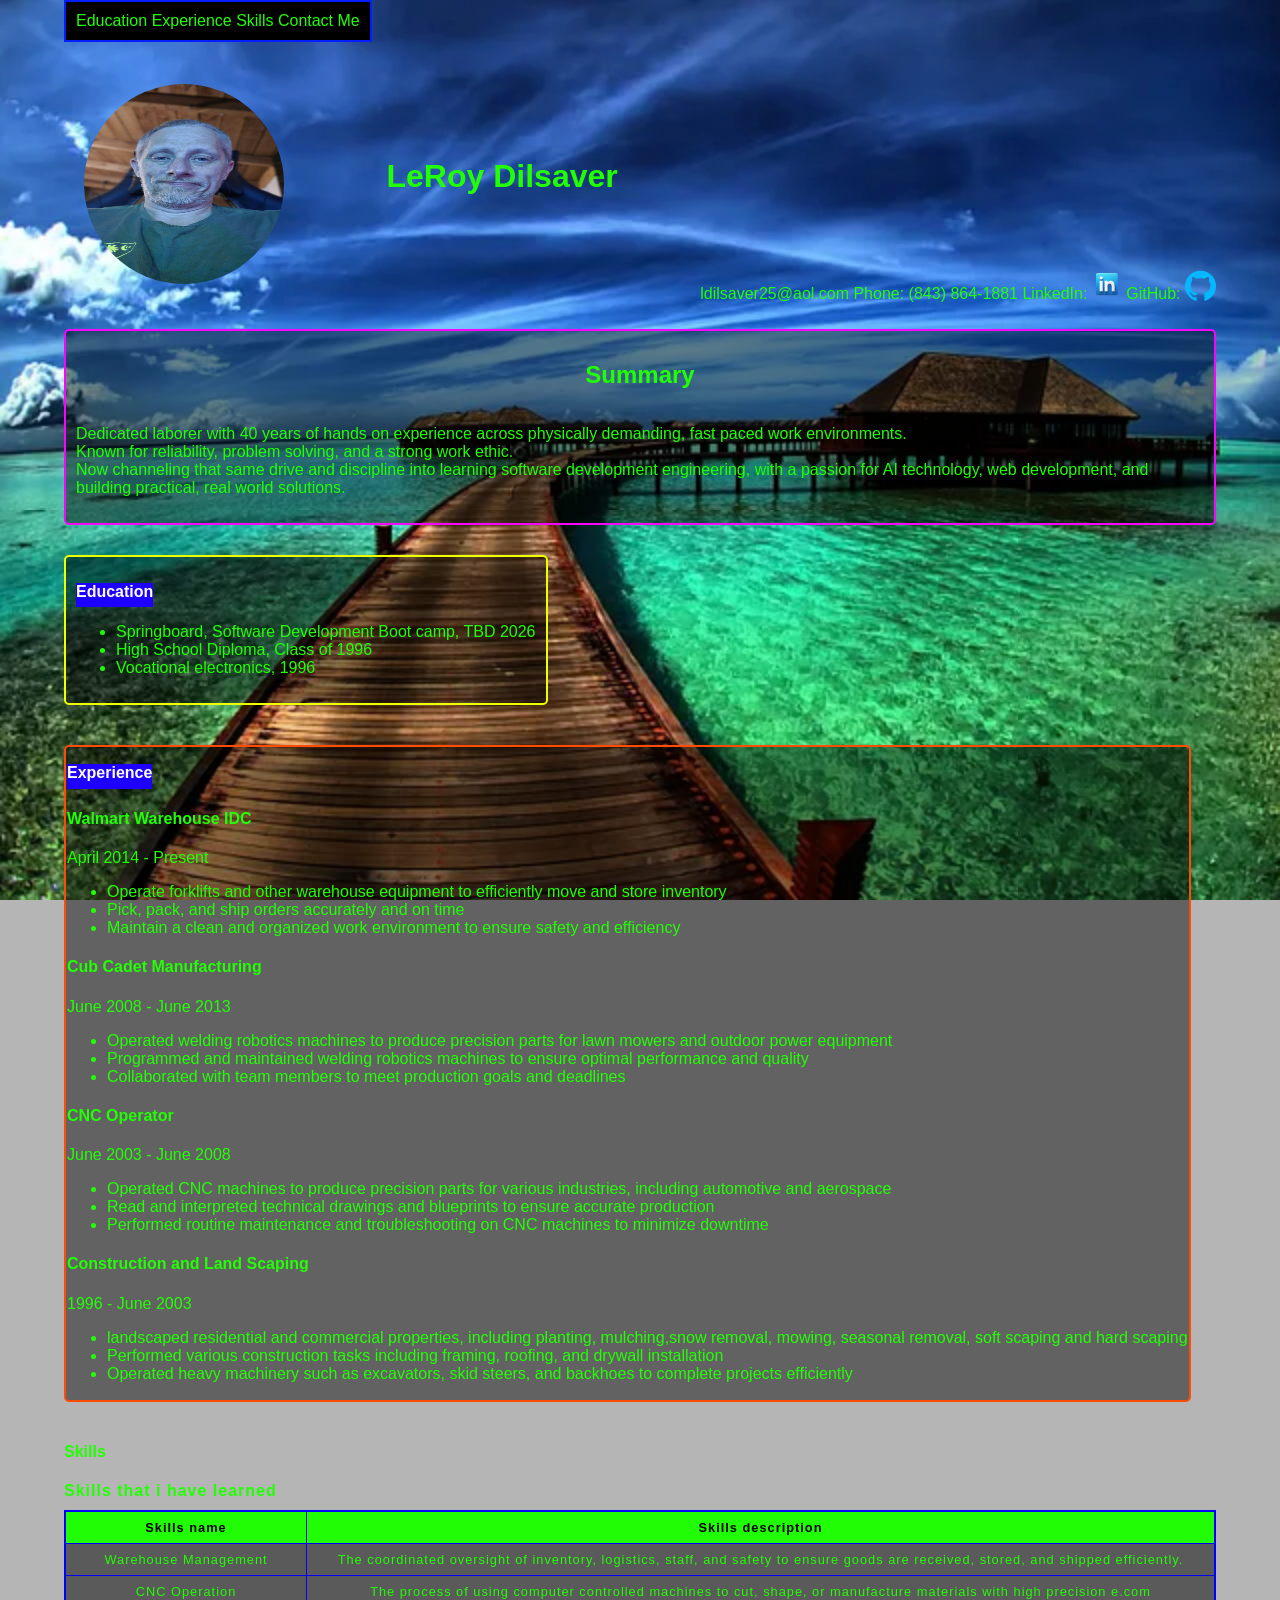
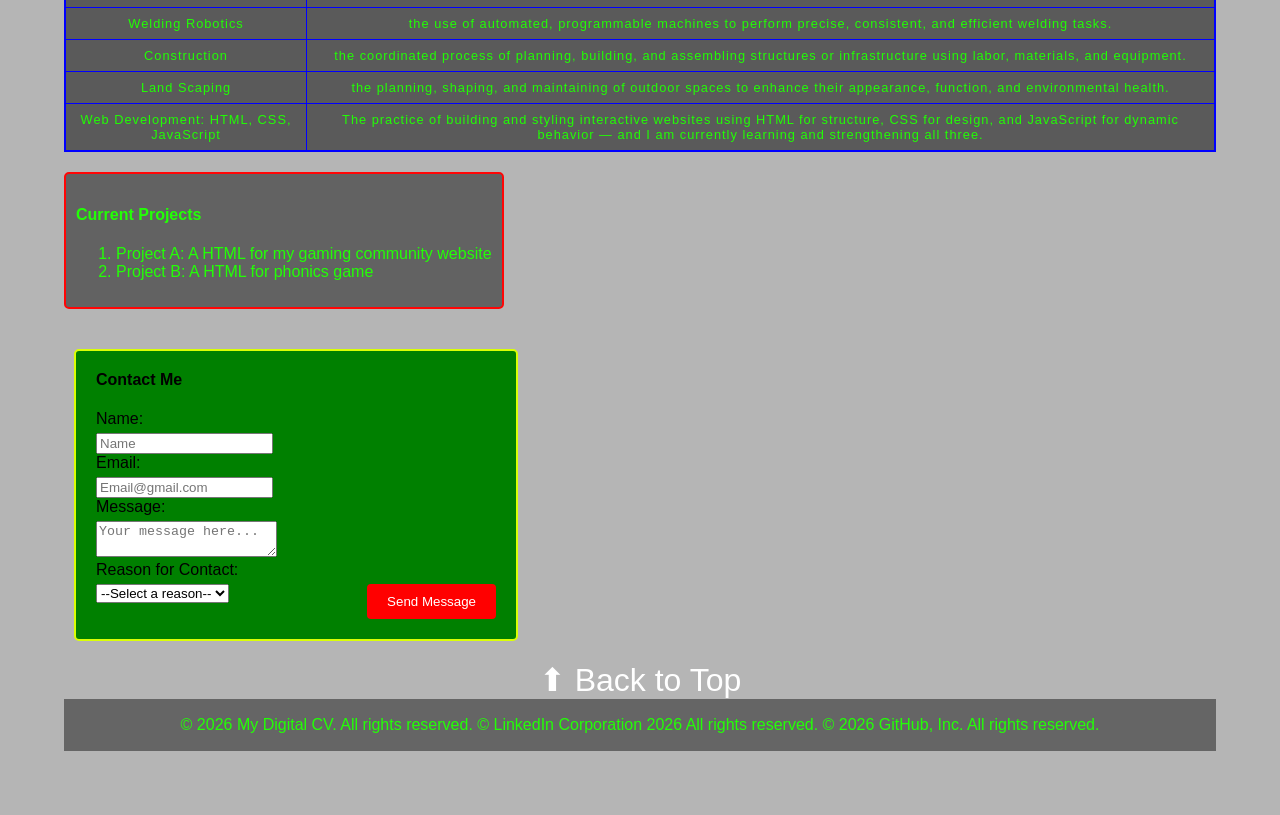
==== commit 40870fb5: "Update HTML structure and fix self-closing tags" ====
--- a/my_cv/index.html
+++ b/my_cv/index.html
@@ -1,14 +1,13 @@
 <!doctype html>
 <html lang="en">
   <head>
-    <meta charset="UTF-8" />
-    <meta name="viewport" content="width=device-width, initial-scale=1.0" />
+    <meta charset="UTF-8" >
+    <meta name="viewport" content="width=device-width, initial-scale=1.0" >
     <!-- add some basic style -->
-    <link rel="stylesheet" href="styles.css" />
+    <link rel="stylesheet" href="styles.css" >
     <link
       rel="stylesheet"
-      href="https://cdnjs.cloudflare.com/ajax/libs/font-awesome/4.7.0/css/font-awesome.min.css"
-    />
+      href="https://cdnjs.cloudflare.com/ajax/libs/font-awesome/4.7.0/css/font-awesome.min.css">
     <script src="script.js"></script>
     <title>Digital CV</title>
   </head>
@@ -24,8 +23,7 @@
             src="images/20260308_204023.jpg"
             alt="Profile picture of LeRoy Dilsaver"
             class="profile-picture"
-            style="width: 200px; border-radius: 50%; vertical-align: middle"
-          />
+            style="width: 200px; border-radius: 50%; vertical-align: middle">
         </div>
         <div class="name-container">
           <h1>LeRoy Dilsaver</h1>
@@ -42,8 +40,7 @@
             <img
               src="images/icons8-linkedin-94.png"
               alt="LinkedIn"
-              style="width: 30px; height: 30px"
-            />
+              style="width: 30px; height: 30px">
           </a>
 
           GitHub:
@@ -69,11 +66,11 @@
     </div>
     <main>
       <section id="summary">
-        <h3>Summary</h3>
+        <h2>Summary</h2>
         <p>
           Dedicated laborer with 40 years of hands on experience across
-          physically demanding, fast paced work environments. <br />Known for
-          reliability, problem solving, and a strong work ethic.<br />
+          physically demanding, fast paced work environments. <br>Known for
+          reliability, problem solving, and a strong work ethic.<br>
           Now channeling that same drive and discipline into learning software
           development engineering, with a passion for AI technology, web
           development, and building practical, real world solutions.
@@ -237,15 +234,14 @@
       >
         <h4>Contact Me</h4>
         <label for="name">Name:</label>
-        <input type="text" placeholder="Name" id="name" name="name" required />
+        <input type="text" placeholder="Name" id="name" name="name" required >
         <label for="email">Email:</label>
         <input
           type="email"
           placeholder="Email@gmail.com"
           id="email"
           name="email"
-          required
-        />
+          required>
         <label for="message">Message:</label>
         <textarea
           placeholder="Your message here..."
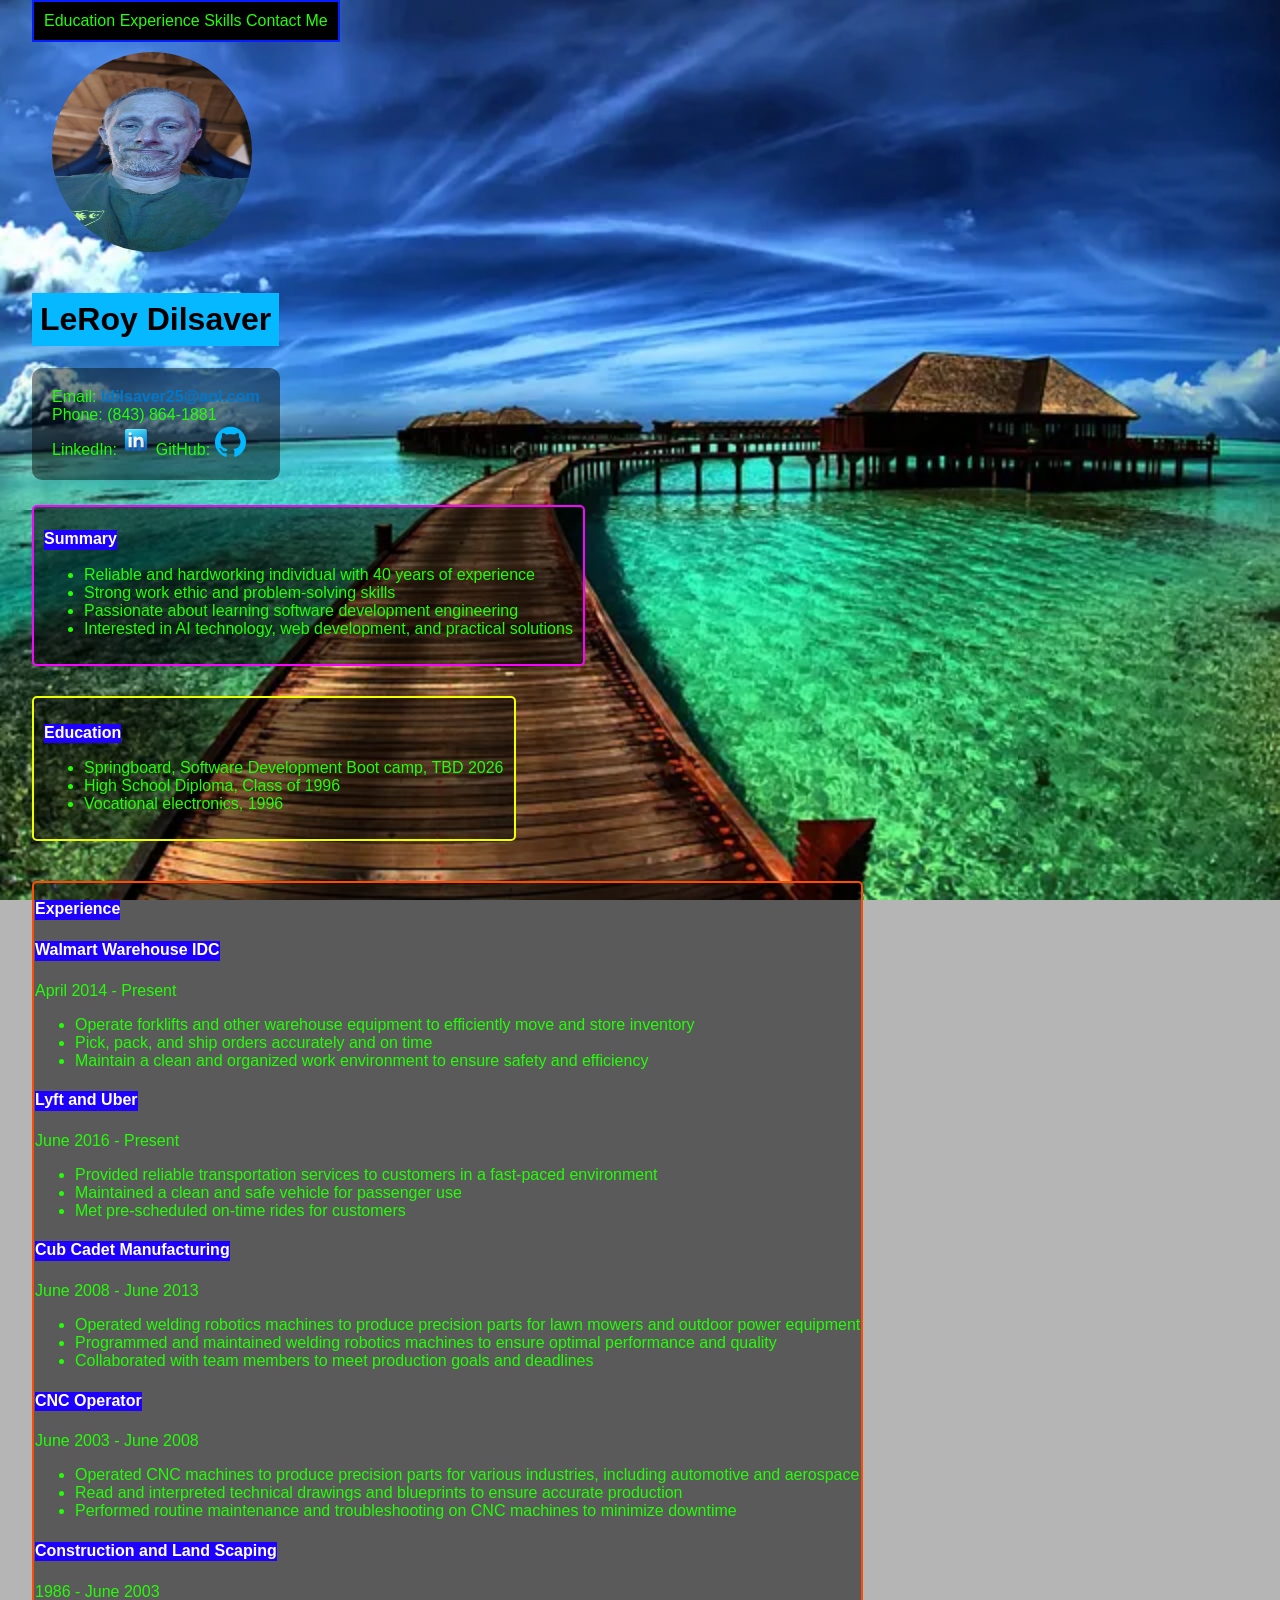
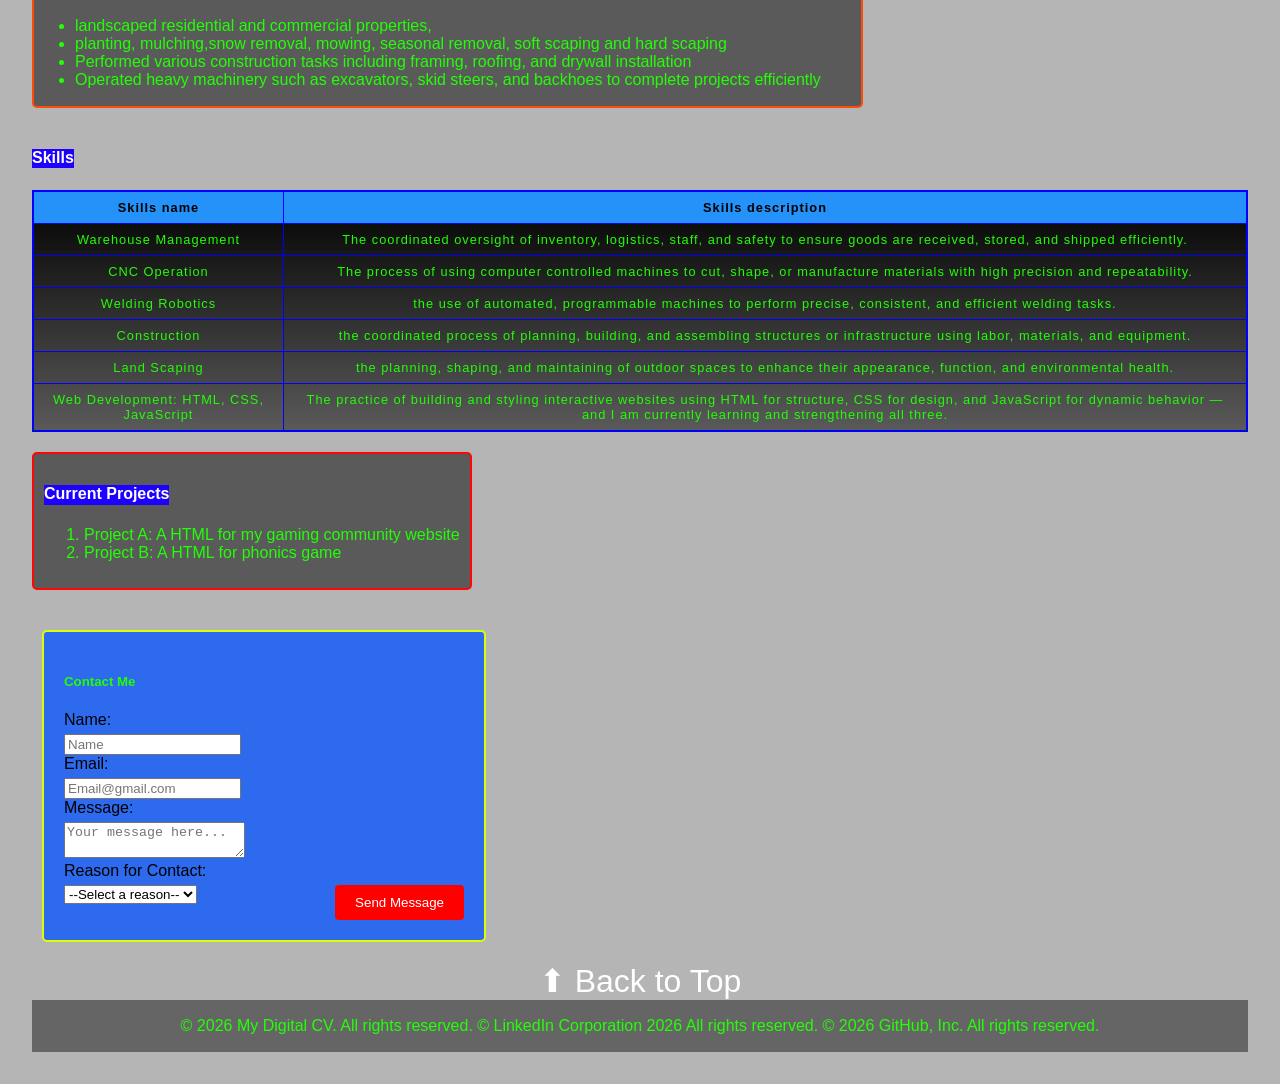
==== commit 53b44448: "mobile" ====
--- a/my_cv/index.html
+++ b/my_cv/index.html
@@ -1,13 +1,14 @@
 <!doctype html>
 <html lang="en">
   <head>
-    <meta charset="UTF-8" >
-    <meta name="viewport" content="width=device-width, initial-scale=1.0" >
+    <meta charset="UTF-8" />
+    <meta name="viewport" content="width=device-width, initial-scale=1.0" />
     <!-- add some basic style -->
-    <link rel="stylesheet" href="styles.css" >
+    <link rel="stylesheet" href="styles.css" />
     <link
       rel="stylesheet"
-      href="https://cdnjs.cloudflare.com/ajax/libs/font-awesome/4.7.0/css/font-awesome.min.css">
+      href="https://cdnjs.cloudflare.com/ajax/libs/font-awesome/4.7.0/css/font-awesome.min.css"
+    />
     <script src="script.js"></script>
     <title>Digital CV</title>
   </head>
@@ -18,21 +19,25 @@
     <!-- profile -->
     <header>
       <section>
-        <div class="profile-container">
+        <se class="profile-container">
           <img
             src="images/20260308_204023.jpg"
             alt="Profile picture of LeRoy Dilsaver"
             class="profile-picture"
-            style="width: 200px; border-radius: 50%; vertical-align: middle">
+            style="width: 200px; border-radius: 50%; vertical-align: middle"
+          />
+          </section>
         </div>
         <div class="name-container">
           <h1>LeRoy Dilsaver</h1>
         </div>
 
         <div class="info-container">
-          <a href="mailto:ldilsaver25@aol.com">ldilsaver25@aol.com</a>
-
-          Phone: (843) 864-1881 LinkedIn:
+          Email:
+          <a href="mailto:ldilsaver25@aol.com">ldilsaver25@aol.com</a><br>
+
+          Phone: (843) 864-1881 <br>
+          LinkedIn:
           <a
             href="https://www.linkedin.com/in/leroy-dilsaver-5354b6369/"
             target="_blank"
@@ -40,7 +45,8 @@
             <img
               src="images/icons8-linkedin-94.png"
               alt="LinkedIn"
-              style="width: 30px; height: 30px">
+              style="width: 30px; height: 30px"
+            />
           </a>
 
           GitHub:
@@ -51,7 +57,7 @@
             ></i>
           </a>
         </div>
-      </section>
+     
     </header>
     <!-- navigation -->
     <div class="navbar-container">
@@ -68,13 +74,14 @@
       <section id="summary">
         <h2>Summary</h2>
         <p>
-          Dedicated laborer with 40 years of hands on experience across
-          physically demanding, fast paced work environments. <br>Known for
-          reliability, problem solving, and a strong work ethic.<br>
-          Now channeling that same drive and discipline into learning software
-          development engineering, with a passion for AI technology, web
-          development, and building practical, real world solutions.
+          <ul>
+            <li>Reliable and hardworking individual with 40 years of experience</li>
+            <li>Strong work ethic and problem-solving skills</li>
+            <li>Passionate about learning software development engineering</li>
+            <li>Interested in AI technology, web development, and practical solutions</li>
+          </ul>
         </p>
+
       </section>
 
       <section id="education">
@@ -101,6 +108,17 @@
             efficiency
           </li>
         </ul>
+        <h4>Lyft and Uber</h4>
+        <p>June 2016 - Present</p>
+        <ul>
+          <li>
+            Provided reliable transportation services to customers in a
+            fast-paced environment
+          </li>
+          <li>Maintained a clean and safe vehicle for passenger use</li>
+          <li>Met pre-scheduled on-time rides for customers</li>
+        </ul>
+
         <h4>Cub Cadet Manufacturing</h4>
         <p>June 2008 - June 2013</p>
         <ul>
@@ -135,10 +153,12 @@
         </ul>
 
         <h4>Construction and Land Scaping</h4>
-        <p>1996 - June 2003</p>
-        <ul>
-          <li>
-            landscaped residential and commercial properties, including
+        <p>1986 - June 2003</p>
+        <ul>
+          <li>
+            landscaped residential and commercial properties,
+          </li>
+          <li>
             planting, mulching,snow removal, mowing, seasonal removal, soft
             scaping and hard scaping
           </li>
@@ -157,10 +177,7 @@
         <h4>Skills</h4>
         <!-- add table for skills -->
         <table>
-          <caption>
-            Skills that i have learned
-          </caption>
-          <thead>
+         <thead>
             <tr>
               <th>Skills name</th>
               <th>Skills description</th>
@@ -179,7 +196,7 @@
               <td>CNC Operation</td>
               <td>
                 The process of using computer controlled machines to cut, shape,
-                or manufacture materials with high precision e.com
+                or manufacture materials with high precision and repeatability.
               </td>
             </tr>
             <tr>
@@ -232,16 +249,17 @@
         enctype="text/plain"
         id="contact-form"
       >
-        <h4>Contact Me</h4>
+        <h5>Contact Me</h5>
         <label for="name">Name:</label>
-        <input type="text" placeholder="Name" id="name" name="name" required >
+        <input type="text" placeholder="Name" id="name" name="name" required />
         <label for="email">Email:</label>
         <input
           type="email"
           placeholder="Email@gmail.com"
           id="email"
           name="email"
-          required>
+          required
+        />
         <label for="message">Message:</label>
         <textarea
           placeholder="Your message here..."
--- a/my_cv/styles.css
+++ b/my_cv/styles.css
@@ -4,32 +4,70 @@
 body {
   font-family: Arial, sans-serif;
   color: #22ff05;
-  margin: 2rem;
-  padding: 2rem;
-  margin: 2rem;
+  margin: 1rem;
+  padding: 1rem;
+  max-width: 100%;
   background-color: #0000004a;
 }
 
 /* ! header text color */
 h1 {
-  color: #22ff05;
+  color: black;
   font-size: 2rem;
   text-align: center;
-  padding-bottom: 1rem;
+  padding: 0.5rem;
+  background-color: rgb(6, 184, 255);
+  max-width: max-content;
 }
 
 h2 {
-  color: #22ff05;
-  font-size: 1.5rem;
-  text-align: center;
-  padding-bottom: 1rem;
+  color: #ffffff;
+  font-size: 1rem;
+  background-color: rgb(30, 0, 255);
+  padding-bottom: 0.1rem;
+  max-width: max-content;
 }
 h3 {
   max-width: max-content;
   background-color: rgb(30, 0, 255);
   font-size: 1rem;
   color: #ffffff;
-  padding-bottom: 0.4rem;
+  padding-bottom: 0.1rem;
+}
+h4 {
+  max-width: max-content;
+  background-color: rgb(30, 0, 255);
+  font-size: 1rem;
+  color: #ffffff;
+  padding-bottom: 0.1rem;
+}
+.info-container {
+  background-color: #00000071;
+  padding: 20px;
+  border-radius: 10px;
+  width: fit-content;
+}
+.info-container a {
+  color: #0077cc;
+  text-decoration: none;
+  font-weight: 600;
+  transition: 0.3s ease;
+}
+
+.info-container a:hover {
+  color: #ff6600; /* hover color */
+  text-decoration: underline; /* optional */
+  transform: scale(1.1); /* subtle zoom */
+}
+.info-container a img,
+.info-container a i {
+  transition: 0.3s ease;
+}
+
+.info-container a:hover img,
+.info-container a:hover i {
+  transform: scale(1.4);
+  filter: brightness(1.3);
 }
 
 /* ? link text color */
@@ -83,7 +121,7 @@
   font-size: 0.8rem;
   letter-spacing: 1px;
   background-image:
-    linear-gradient(rgba(0, 0, 0, 0.5), rgba(0, 0, 0, 0.5)),
+    linear-gradient(rgb(0, 0, 0), rgba(0, 0, 0, 0.5)),
     url(https://img.freepik.com/premium-photo/creative-digital-skill-bar-blurry-dark-bokeh-background-education-career-progress-concept_670147-43984.jpg?w=2000);
   background-size: cover;
   background-position: center;
@@ -97,7 +135,7 @@
 
 th {
   color: black;
-  background-color: #21fd04;
+  background-color: #2492f8;
 }
 
 td {
@@ -107,7 +145,7 @@
 
 /* contact form styles */
 #contact-form {
-  background-color: green;
+  background-color: rgba(1, 81, 255, 0.753);
   padding: 20px;
   border-radius: 5px;
   max-width: 400px;
@@ -170,7 +208,7 @@
 }
 /* section id */
 #summary {
-  background-color: #00000075;
+  background-color: #00000091;
   border: #f705ff solid 2px;
   padding: 10px;
   border-radius: 5px;
@@ -180,7 +218,7 @@
 }
 
 #education {
-  background-color: #00000075;
+  background-color: #00000080;
   border: #eeff00 solid 2px;
   padding: 10px;
   border-radius: 5px;
@@ -189,14 +227,14 @@
 }
 
 #experience {
-  background-color: #00000075;
+  background-color: #00000080;
   border: #ff4c05 solid 2px;
   padding: 1px;
   border-radius: 5px;
   max-width: max-content;
 }
 #current_projects {
-  background-color: #00000075;
+  background-color: #00000080;
   border: #ff0505 solid 2px;
   padding: 10px;
   border-radius: 5px;
